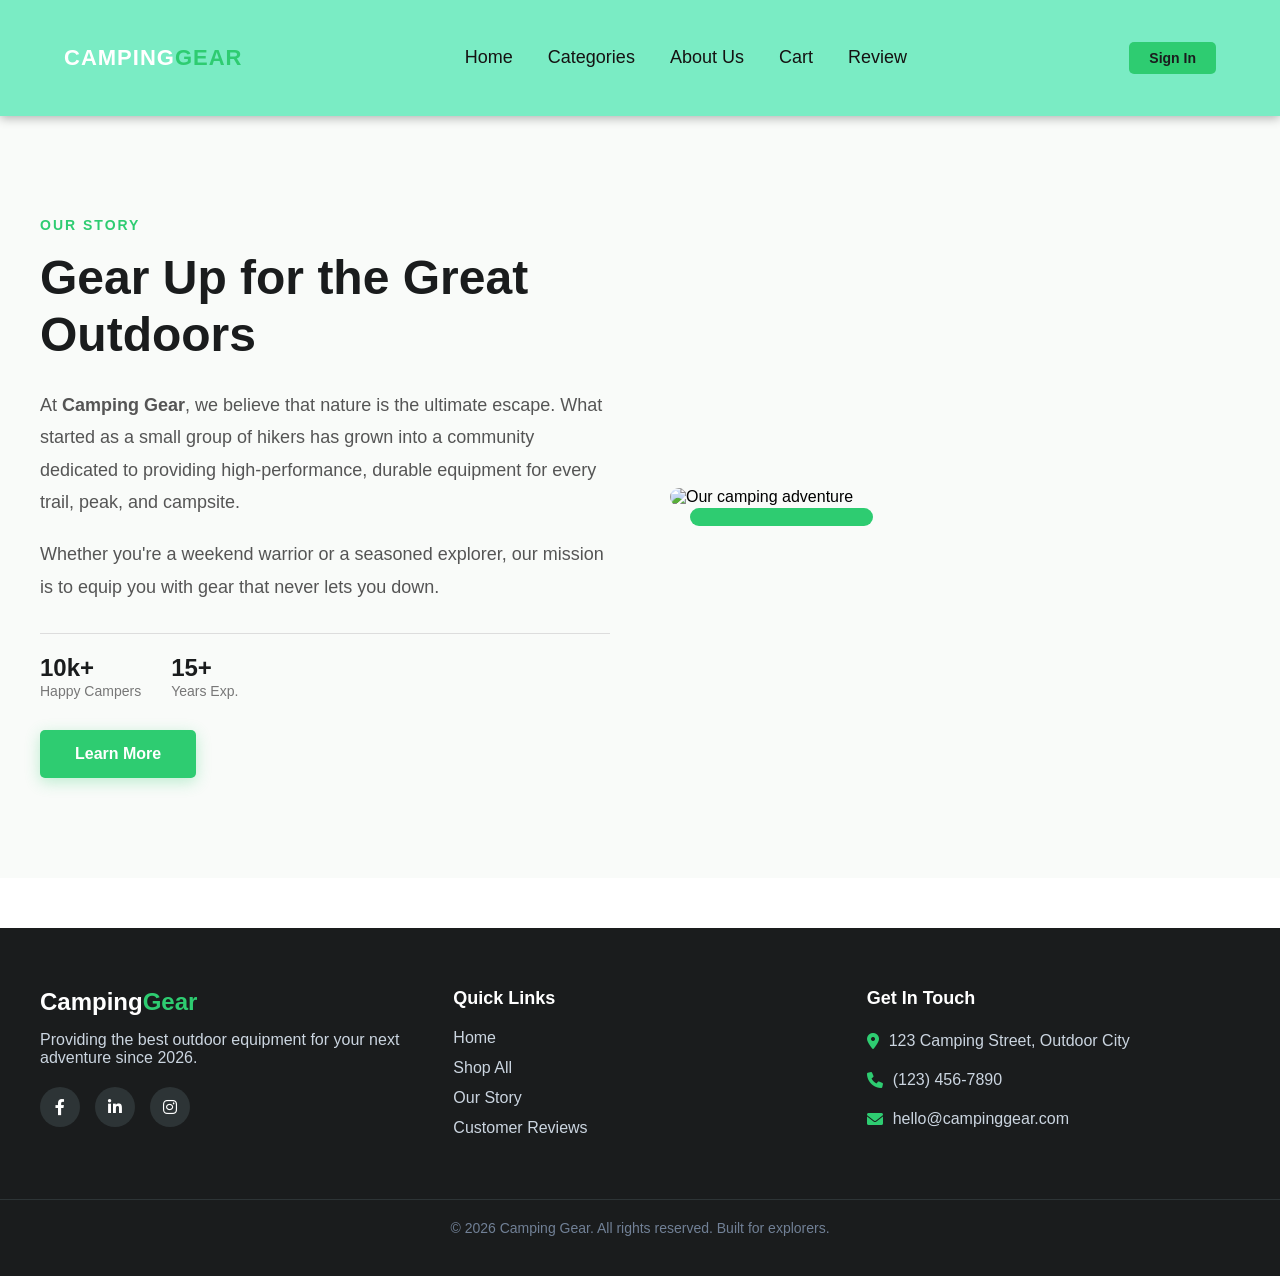
==== About.html @ 3a2fbf31 "Add files via upload" ====
<!DOCTYPE html>
<html lang="en">

<head>
    <meta charset="UTF-8">
    <meta name="viewport" content="width=device-width, initial-scale=1.0">
    <title>About Us - Camping Products Sales</title>
    <link rel="stylesheet" href="https://cdnjs.cloudflare.com/ajax/libs/font-awesome/6.0.0/css/all.min.css">
    <link rel="stylesheet" href="style.css">
</head>

<body>
    <nav class="navbar">
        <div class="navbar-brand">
            <h2>Camping<span>Gear</span></h2>
        </div>
        <ul class="navbar-links">
            <li><a href="index.html">Home</a></li>
            <li><a href="Categories.html">Categories</a></li>
            <li><a href="About.html">About Us</a></li>
            <li><a href="Cart.html">Cart</a></li>
            <li><a href="Review.html">Review</a></li>
        </ul>
        <div class="navbar-actions">
            <a href="sign.html" class="btn-signin">Sign In</a>
        </div>
    </nav>
    <section class="about-hero">
        <div class="about-container">
            <div class="about-content">
                <span class="sub-heading">Our Story</span>
                <h1>Gear Up for the Great Outdoors</h1>
                <p>
                    At <strong>Camping Gear</strong>, we believe that nature is the ultimate escape.
                    What started as a small group of hikers has grown into a community dedicated to
                    providing high-performance, durable equipment for every trail, peak, and campsite.
                </p>
                <p>
                    Whether you're a weekend warrior or a seasoned explorer, our mission is to
                    equip you with gear that never lets you down.
                </p>
                <div class="about-stats">
                    <div class="stat"><strong>10k+</strong> <span>Happy Campers</span></div>
                    <div class="stat"><strong>15+</strong> <span>Years Exp.</span></div>
                </div>
                <button class="btn-primary">Learn More</button>
            </div>

            <div class="about-image">
                <div class="image-wrapper">
                    <img src="images/About us photo.jpg" alt="Our camping adventure">
                </div>
            </div>
        </div>
    </section>
    <!-- <section class="hero">
        <div class="heading">
            <h1>About Us</h1>
        </div>
        <div class="container">
            <div class="hero-content">
                <h2>Welcome to Our Shopping website</h2>
                <p>Welcome to Camping Products Sales. We are dedicated to providing high-quality camping gear for outdoor
                    enthusiasts. Our mission is to make your camping experiences unforgettable with reliable and affordable
                    products.</p>
                  <button class="btn">Learn More</button>
            </div>
            <div class="hero-image">
              <img src="images/About us photo.jpg" alt="About Us Image">
            </div>
        </div>
    </section> -->
    <footer class="footer">
        <div class="footer-container">
            <div class="footer-section">
                <h3 class="footer-logo">Camping<span>Gear</span></h3>
                <p>Providing the best outdoor equipment for your next adventure since 2026.</p>
                <div class="social-media">
                    <a href="#" class="social-icon"><i class="fab fa-facebook-f"></i></a>
                    <a href="#" class="social-icon"><i class="fab fa-linkedin-in"></i></a>
                    <a href="#" class="social-icon"><i class="fab fa-instagram"></i></a>
                </div>
            </div>

            <div class="footer-section">
                <h4>Quick Links</h4>
                <ul class="footer-links">
                    <li><a href="index.html">Home</a></li>
                    <li><a href="Categories.html">Shop All</a></li>
                    <li><a href="About.html">Our Story</a></li>
                    <li><a href="Review.html">Customer Reviews</a></li>
                </ul>
            </div>

            <div class="footer-section">
                <h4>Get In Touch</h4>
                <div class="contact-info">
                    <p><i class="fas fa-map-marker-alt"></i> 123 Camping Street, Outdoor City</p>
                    <p><i class="fas fa-phone"></i> (123) 456-7890</p>
                    <p><i class="fas fa-envelope"></i> hello@campinggear.com</p>
                </div>
            </div>
        </div>

        <div class="footer-bottom">
            <p>&copy; 2026 Camping Gear. All rights reserved. Built for explorers.</p>
        </div>
    </footer>

    <script src="cart.js"></script>
</body>

</html>
---- style.css ----
* {
    padding: 0;
    margin: 0;
}

/* Simple Navigation Bar */
/* Header */
body {
    font-family: 'Inter', -apple-system, sans-serif;
    margin: 0;
}

.navbar {
    background-color: #7aecc4; /* Dark charcoal */
    color: white;
    padding: 0.8rem 4rem;
    height: 90px;
    display: flex;
    justify-content: space-between;
    align-items: center;
    position: sticky;
    top: 0;
    z-index: 1000;
    box-shadow: 0 2px 10px rgba(0,0,0,0.3);
}

/* Logo Styling */
.navbar-brand h2 {
    margin: 0;
    font-size: 22px;
    font-weight: 700;
    letter-spacing: 1px;
    text-transform: uppercase;
}

.navbar-brand span {
    color: #2ecc71; /* Nature green accent */
}

/* Navigation Links */
.navbar-links {
    list-style: none;
    display: flex;
    gap: 35px;
    margin: 0;
    padding: 0;
}

.navbar-links a {
    color: #151212;
    text-decoration: none;
    font-size: 18px;
    font-weight: 500;
    transition: all 0.3s ease;
    position: relative;
}

.navbar-links a:hover {
    color: #2ecc71;
}

/* Subtle Underline Hover Effect */
.navbar-links a::after {
    content: '';
    position: absolute;
    width: 0;
    height: 2px;
    bottom: -5px;
    left: 0;
    background-color: #2ecc71;
    transition: width 0.3s;
}

.navbar-links a:hover::after {
    width: 100%;
}

/* Modern Button Styling */
.btn-signin {
    background-color: #2ecc71;
    color: #1a1c1d !important;
    padding: 8px 20px;
    border-radius: 5px;
    text-decoration: none;
    font-weight: 600;
    font-size: 14px;
    transition: transform 0.2s, background-color 0.2s;
}

.btn-signin:hover {
    background-color: #04200f;
    transform: translateY(-1px);
}

/* Footer Styles */
.footer {
    background-color: #1a1c1d; /* Matches the new Navbar */
    color: #cbd5e0; /* Softer white/grey for readability */
    padding: 60px 0 20px 0;
    margin-top: 50px;
}

.footer-container {
    display: grid;
    grid-template-columns: repeat(auto-fit, minmax(250px, 1fr));
    gap: 40px;
    max-width: 1200px;
    margin: 0 auto;
    padding: 0 20px;
}

/* Typography */
.footer-logo {
    color: white;
    font-size: 24px;
    margin-bottom: 15px;
}

.footer-logo span {
    color: #2ecc71; /* Accent Green */
}

.footer-section h4 {
    color: white;
    margin-bottom: 20px;
    font-size: 18px;
    position: relative;
}

/* Links & List Styling */
.footer-links {
    list-style: none;
    padding: 0;
}

.footer-links li {
    margin-bottom: 12px;
}

.footer-links a {
    color: #cbd5e0;
    text-decoration: none;
    transition: color 0.3s ease;
}

.footer-links a:hover {
    color: #2ecc71;
    padding-left: 5px; /* Tiny animation effect */
}

/* Social Media Icons */
.social-media {
    display: flex;
    gap: 15px;
    margin-top: 20px;
}

.social-icon {
    width: 40px;
    height: 40px;
    background-color: #2d3436;
    color: white;
    display: flex;
    justify-content: center;
    align-items: center;
    border-radius: 50%;
    text-decoration: none;
    transition: all 0.3s ease;
}

.social-icon:hover {
    background-color: #2ecc71;
    color: #1a1c1d;
    transform: translateY(-3px);
}

/* Contact Info */
.contact-info p {
    display: flex;
    align-items: center;
    gap: 10px;
    margin-bottom: 15px;
    line-height: 1.5;
}

.contact-info i {
    color: #2ecc71;
}

/* Bottom Bar */
.footer-bottom {
    margin-top: 50px;
    padding: 20px;
    text-align: center;
    border-top: 1px solid #2d3436;
    font-size: 14px;
    color: #718096;
}
/* About Us */
.about-hero {
    padding: 100px 20px;
    background-color: #f9fbf9; /* Very light forest mist */
}

.about-container {
    max-width: 1200px;
    margin: 0 auto;
    display: flex;
    align-items: center;
    gap: 60px;
}

/* Text Content Styling */
.about-content {
    flex: 1;
}

.sub-heading {
    color: #2ecc71;
    font-weight: 700;
    text-transform: uppercase;
    letter-spacing: 2px;
    font-size: 14px;
}

.about-content h1 {
    font-size: 48px;
    color: #1a1c1d;
    margin: 15px 0 25px;
    line-height: 1.2;
}

.about-content p {
    font-size: 18px;
    color: #555;
    line-height: 1.8;
    margin-bottom: 20px;
}

/* Stats Row */
.about-stats {
    display: flex;
    gap: 30px;
    margin: 30px 0;
    border-top: 1px solid #ddd;
    padding-top: 20px;
}

.stat strong {
    display: block;
    font-size: 24px;
    color: #1a1c1d;
}

.stat span {
    font-size: 14px;
    color: #777;
}

/* Button Styling */
.btn-primary {
    background-color: #2ecc71;
    color: white;
    padding: 15px 35px;
    border: none;
    border-radius: 5px;
    font-size: 16px;
    font-weight: 600;
    cursor: pointer;
    transition: all 0.3s ease;
    box-shadow: 0 4px 15px rgba(46, 204, 113, 0.3);
}

.btn-primary:hover {
    background-color: #27ae60;
    transform: translateY(-3px);
    box-shadow: 0 6px 20px rgba(46, 204, 113, 0.4);
}

/* Image Styling */
.about-image {
    flex: 1;
    position: relative;
}

.image-wrapper {
    position: relative;
    z-index: 1;
}

.image-wrapper img {
    width: 100%;
    border-radius: 20px; /* Modern rounded corners */
    box-shadow: 20px 20px 0px #2ecc71; /* Nature-themed accent offset */
}

/* Responsive Design */
@media screen and (max-width: 992px) {
    .about-container {
        flex-direction: column;
        text-align: center;
    }
    
    .about-stats {
        justify-content: center;
    }
    
    .about-content h1 {
        font-size: 36px;
    }

    .image-wrapper img {
        box-shadow: 10px 10px 0px #2ecc71;
    }
}

/* Review Form Styles */
.review-page {
    background-color: #f4f7f6; /* Soft mist background */
    padding: 80px 20px;
    min-height: 80vh;
}

.review-container {
    max-width: 550px;
    margin: 0 auto;
}

.review-card {
    background: white;
    padding: 40px;
    border-radius: 15px;
    box-shadow: 0 10px 30px rgba(0, 0, 0, 0.05);
}

/* Header Section */
.review-header {
    text-align: center;
    margin-bottom: 30px;
}

.review-header i {
    color: #2ecc71;
    font-size: 30px;
    margin-bottom: 10px;
}

.review-header h2 {
    font-size: 28px;
    color: #1a1c1d;
    margin: 0;
}

.review-header p {
    color: #777;
    margin-top: 8px;
}

/* Form Elements */
.form-group {
    margin-bottom: 20px;
}

.review-card label {
    display: block;
    margin-bottom: 8px;
    font-weight: 600;
    font-size: 14px;
    color: #444;
}

.review-card input,
.review-card select,
.review-card textarea {
    width: 100%;
    padding: 12px 15px;
    border: 2px solid #edf2f7;
    border-radius: 8px;
    font-size: 15px;
    background-color: #fdfdfd;
    transition: all 0.3s ease;
    box-sizing: border-box; /* Prevents width issues */
}

/* Focus States */
.review-card input:focus,
.review-card select:focus,
.review-card textarea:focus {
    outline: none;
    border-color: #2ecc71;
    background-color: white;
    box-shadow: 0 0 0 4px rgba(46, 204, 113, 0.1);
}

.review-card textarea {
    height: 120px;
    resize: none;
}

/* Submit Button */
.btn-submit {
    width: 100%;
    padding: 15px;
    background: #1a1c1d; /* Dark matching Navbar */
    color: white;
    border: none;
    border-radius: 8px;
    font-size: 16px;
    font-weight: 600;
    cursor: pointer;
    transition: all 0.3s ease;
    margin-top: 10px;
}

.btn-submit:hover {
    background: #2ecc71;
    transform: translateY(-2px);
    box-shadow: 0 5px 15px rgba(46, 204, 113, 0.3);
}

/* Select Box Tweak */
.select-wrapper {
    position: relative;
}

/* Responsive */
@media (max-width: 480px) {
    .review-card {
        padding: 25px;
    }
}

/* .carousel {
    display: flex;
    overflow-x: auto;
    gap: 20px;
    padding: 20px;
} */
.herosection-1 {
    width: 100%;
    height: 500px;
    object-fit: cover;
}
.content{
    text-align: center;
    padding: 50px 20px;
    font-family: 'Gill Sans', 'Gill Sans MT', Calibri, 'Trebuchet MS', sans-serif;
}
.card1 {
    width: 100%;
    height: 2Spx;
    object-fit: cover;
}
.heading h1{
    color: #333;
    font-size: 55px;
    text-align: center;
    margin: top;
}
.container{
    display: flex;
    justify-content:center;
    align-items: center;
 width: 90%;
 margin: 65px auto;
}
.hero-content{
    width: 600px;
    
    flex: 1;
    margin: 0px 25px;
    animation: fadeInUp 2s ease;

}
.hero-content p{
    font-size: 35px;
    margin-bottom: 20px;
    color: #555;
    line-height: 1.5;
}
.hero-content h2{
    font-size: 50px;
    color: #1a1515;
}
.content p{
    font-size: 18px;
    color: #1d0808;
    margin-bottom: 30px;
}

@keyframes fadeInUp {
    from {
        opacity: 0;
        transform: translateY(20px);
    }
    to {
        opacity: 1;
        transform: translateY(0);
    }
}
@keyframes fadeInRight {
    from {
        opacity: 0;
        transform: translateX(20px);
    }
    to {
        opacity: 1;
        transform: translateX(0);
    }
}
.btn{
    background-color: #66c9b8;
    color: white;
    border: none;
    padding: 4px 10px;
    border-radius: 5px;
    cursor: pointer;
    transition: background-color 0.3s ease;
    box-sizing: border-box;

}
.btn:hover {
    background-color: #5ed2b9;
    color: rgb(211, 222, 222);
    transform: scale(1.1);
}
/* .login-container {
    max-width: 600px;
    margin: 100px auto;
    padding: 50px;
    background: white;
    border-radius: 10px;
    box-shadow: 0 4px 6px rgba(0,0,0,0.1);
   text-align: center;
   height: 400px;
}
.login-container h2 {
    margin-bottom: 20px;
    color: #333;
}
.login-container input {
    width: 100%;
    padding: 10px;
    margin-top: 10px;
    border: 1px solid #ddd;
    border-radius: 5px;
    font-size: 16px;
}
.options {
    display: flex;
    justify-content: space-between;
    margin-top: 20px;
}
button {
    width: 100%;
    padding: 12px;
    background: #333;
    color: white;
    border: none;
    border-radius: 5px;
    cursor: pointer;
    font-size: 16px;
    transition: background 0.3s;
    margin-top: 20px;
}
button:hover {
    background: #555;
} */
 /* Sign In Styles */

 .login-wrapper {
    background-color: #f4f7f6; /* Matching your Review page mist */
    padding: 100px 20px;
    min-height: 70vh;
    display: flex;
    justify-content: center;
    align-items: center;
}

.login-container {
    max-width: 450px;
    width: 100%;
    padding: 50px;
    background: white;
    border-radius: 15px;
    box-shadow: 0 15px 35px rgba(0,0,0,0.05);
    text-align: center;
}

.login-header h2 {
    margin-bottom: 10px;
    color: #1a1c1d;
    font-size: 32px;
    font-weight: 700;
}

.login-header p {
    color: #777;
    margin-bottom: 30px;
    font-size: 15px;
}

/* Input Fields */
.login-form input[type="text"],
.login-form input[type="password"] {
    width: 100%;
    padding: 14px 18px;
    margin-bottom: 15px;
    border: 2px solid #edf2f7;
    border-radius: 10px;
    font-size: 16px;
    background-color: #fdfdfd;
    transition: all 0.3s ease;
    box-sizing: border-box;
}

.login-form input:focus {
    outline: none;
    border-color: #2ecc71;
    box-shadow: 0 0 0 4px rgba(46, 204, 113, 0.1);
}

/* Options Area */
.options {
    display: flex;
    justify-content: space-between;
    align-items: center;
    margin: 10px 0 25px;
    font-size: 14px;
}

.checkbox-modified {
    display: flex;
    align-items: center;
    gap: 8px;
}

.checkbox-modified input {
    cursor: pointer;
    accent-color: #2ecc71; /* Colors the checkbox green */
}

.forgot-link {
    color: #2ecc71;
    text-decoration: none;
    font-weight: 500;
}

.forgot-link:hover {
    text-decoration: underline;
}

/* Primary Button */
.btn-signin-full {
    width: 100%;
    padding: 15px;
    background: #1a1c1d;
    color: white;
    border: none;
    border-radius: 10px;
    font-size: 16px;
    font-weight: 600;
    cursor: pointer;
    transition: all 0.3s ease;
}

.btn-signin-full:hover {
    background: #2ecc71;
    transform: translateY(-2px);
    box-shadow: 0 5px 15px rgba(46, 204, 113, 0.2);
}

.signup-prompt {
    margin-top: 25px;
    font-size: 14px;
    color: #777;
}

.signup-prompt a {
    color: #1a1c1d;
    font-weight: 700;
    text-decoration: none;
}

/* .sleeping-bag {
    width: 400%;
    height: 50px;
    object-fit: cover;
    margin: right 20px;
} */
 .checkbox-modofied {
    display: flex;
    align-items: center;
   width: 200px;  ;
    /* gap: 10px; */
    padding: 0px;
    margin: 5px 0px;
    
}
.checkbox-modofied label{
   
   width: 350px;
   align-items: center;
   margin-left: 0px;
}

/* Cart Styles */
.cart-page {
    max-width: 1100px;
    margin: 60px auto;
    padding: 0 20px;
}

.cart-header {
    margin-bottom: 40px;
}

.cart-page-wrapper {
    display: flex;
    gap: 30px;
    align-items: flex-start;
}

.cart-main { flex: 2; }
.cart-summary { 
    flex: 1; 
    background: white; 
    padding: 25px; 
    border-radius: 12px;
    box-shadow: 0 5px 20px rgba(0,0,0,0.05);
    position: sticky;
    top: 100px;
}

/* Individual Item Card */
.cart-item {
    display: flex;
    background: white;
    margin-bottom: 20px;
    padding: 20px;
    border-radius: 12px;
    box-shadow: 0 2px 10px rgba(0,0,0,0.03);
    align-items: center;
    transition: transform 0.2s;
}

.cart-item:hover { transform: translateY(-2px); }

.cart-item-image {
    width: 100px;
    height: 100px;
    object-fit: cover;
    border-radius: 8px;
    margin-right: 20px;
}

.cart-item-details { flex: 1; }
.cart-item-details h4 { margin: 0 0 8px 0; font-size: 18px; color: #1a1c1d; }
.item-price { color: #2ecc71; font-weight: 700; }

/* Buttons */
.btn-remove {
    background: none;
    border: none;
    color: #e74c3c;
    cursor: pointer;
    font-size: 14px;
    font-weight: 600;
    padding: 0;
    margin-top: 10px;
}

.btn-checkout {
    width: 100%;
    padding: 15px;
    background: #1a1c1d;
    color: white;
    border: none;
    border-radius: 8px;
    font-weight: 700;
    margin-top: 20px;
    cursor: pointer;
    transition: background 0.3s;
}

.btn-checkout:hover { background: #2ecc71; }

/* Summary Row Styling */
.summary-row {
    display: flex;
    justify-content: space-between;
    margin-bottom: 15px;
    color: #555;
}
.summary-row.total {
    font-size: 20px;
    font-weight: 800;
    color: #1a1c1d;
    margin-top: 15px;
}
.free-shipping { color: #2ecc71; font-weight: 700; }

@media (max-width: 768px) {
    .cart-page-wrapper { flex-direction: column; }
    .cart-summary { width: 100%; box-sizing: border-box; }
}
/* .rating{
    width: 100%;
    height: 20px;
    background-color: #ddd;
    border-radius: 10px;
    overflow: hidden;
} */
 /* Layout Wrapper */
.categories-container {
    max-width: 1200px;
    margin: 80px auto;
    padding: 0 20px;
}

.categories-header {
    text-align: center;
    margin-bottom: 50px;
}

.categories-header h1 {
    font-size: 40px;
    color: #1a1c1d;
    font-weight: 800;
}

/* The Grid */
.category-grid {
    display: grid;
    grid-template-columns: repeat(auto-fit, minmax(300px, 1fr));
    gap: 30px;
}

/* The Card */
.category-card {
    background: white;
    border-radius: 15px;
    overflow: hidden;
    box-shadow: 0 10px 25px rgba(0,0,0,0.05);
    transition: transform 0.3s ease, box-shadow 0.3s ease;
}

.category-card:hover {
    transform: translateY(-10px);
    box-shadow: 0 15px 35px rgba(0,0,0,0.1);
}

/* Image & Overlay */
.category-image {
    position: relative;
    height: 250px;
    overflow: hidden;
}

.category-image img {
    width: 100%;
    height: 100%;
    object-fit: cover;
    transition: transform 0.5s ease;
}

.category-card:hover .category-image img {
    transform: scale(1.1); /* Subtle zoom on hover */
}

.category-overlay {
    position: absolute;
    top: 0;
    left: 0;
    width: 100%;
    height: 100%;
    background: rgba(26, 28, 29, 0.5); /* Dark tint */
    display: flex;
    justify-content: center;
    align-items: center;
    opacity: 0;
    transition: opacity 0.3s ease;
}

.category-card:hover .category-overlay {
    opacity: 1;
}

/* Explore Button */
.btn-explore {
    padding: 12px 25px;
    background-color: #2ecc71; /* Nature Green */
    color: white;
    text-decoration: none;
    border-radius: 5px;
    font-weight: 600;
    text-transform: uppercase;
    font-size: 14px;
}
/* Container Fix */
.categories-container {
    max-width: 1100px;
    margin: 80px auto;
    padding: 0 20px;
    min-height: 70vh; /* Pushes footer down */
}

.categories-header {
    text-align: center;
    margin-bottom: 60px;
}

.categories-header h1 {
    font-size: 38px;
    color: #1a1c1d;
    margin-bottom: 10px;
}

/* Grid Layout */
.category-grid {
    display: grid;
    grid-template-columns: repeat(auto-fit, minmax(300px, 1fr));
    gap: 30px;
}

/* Card Design */
.category-card {
    background: white;
    border-radius: 16px;
    overflow: hidden;
    box-shadow: 0 10px 30px rgba(0,0,0,0.08);
    transition: all 0.3s ease;
}

.category-card:hover {
    transform: translateY(-10px);
    box-shadow: 0 20px 40px rgba(0,0,0,0.12);
}

/* Image Wrapper & Overlay */
.card-image-box {
    position: relative;
    height: 280px;
    background-color: #f0f0f0; /* Placeholder color */
}

.card-image-box img {
    width: 100%;
    height: 100%;
    object-fit: cover;
}

.hover-overlay {
    position: absolute;
    top: 0; left: 0;
    width: 100%; height: 100%;
    background: rgba(26, 172, 143, 0.4); /* Subtle brand tint */
    display: flex;
    justify-content: center;
    align-items: center;
    opacity: 0;
    transition: 0.3s ease;
}

.category-card:hover .hover-overlay {
    opacity: 1;
}

.btn-shop {
    background: #1a1c1d;
    color: white;
    padding: 12px 25px;
    text-decoration: none;
    border-radius: 8px;
    font-weight: 600;
    transform: translateY(20px);
    transition: 0.3s ease;
}

.category-card:hover .btn-shop {
    transform: translateY(0);
}

/* Text Content */
.card-content {
    padding: 25px;
}

.item-count {
    font-size: 12px;
    text-transform: uppercase;
    color: #26ac8f;
    font-weight: 700;
    letter-spacing: 1px;
}

.card-content h3 {
    margin: 10px 0;
    font-size: 22px;
    color: #1a1c1d;
}

.card-content p {
    color: #666;
    font-size: 15px;
    line-height: 1.6;
}
.product-grid {
    display: grid;
    grid-template-columns: repeat(auto-fit, minmax(300px, 1fr));
    gap: 30px;
    margin: 40px 0;
}

.product-card {
    background: white;
    border-radius: 12px;
    display: flex;
    flex-direction: column; /* Allows vertical stretching */
    height: 100%;
    overflow: hidden;
    box-shadow: 0 4px 15px rgba(0,0,0,0.05);
    transition: transform 0.3s ease;
}

.product-card:hover {
    transform: translateY(-5px);
}

.product-image {
    width: 100%;
    aspect-ratio: 1 / 1; /* Keeps images perfectly square */
    position: relative;
}

.product-image img {
    width: 100%;
    height: 100%;
    object-fit: cover;
}

.product-badge {
    position: absolute;
    top: 15px; left: 15px;
    background: #2ecc71;
    color: white;
    padding: 5px 12px;
    font-size: 12px;
    font-weight: bold;
    border-radius: 4px;
}

.product-info {
    padding: 25px;
    flex-grow: 1; /* This fills the card height */
    display: flex;
    flex-direction: column;
}

.product-meta {
    display: flex;
    justify-content: space-between;
    font-size: 13px;
    color: #2ecc71;
    font-weight: bold;
    margin-bottom: 12px;
}

.product-info h3 {
    margin: 0 0 10px 0;
    font-size: 20px;
    color: #1a1c1d;
}

.product-info p {
    color: #666;
    font-size: 14px;
    line-height: 1.6;
    margin-bottom: 20px;
    flex-grow: 1; /* Pushes the price and button to the bottom */
}

.product-footer {
    display: flex;
    justify-content: space-between;
    align-items: center;
    border-top: 1px solid #f0f0f0;
    padding-top: 15px;
}

.price {
    font-size: 22px;
    font-weight: 800;
    color: #1a1c1d;
}

.btn-add {
    background: #1a1c1d;
    color: white;
    border: none;
    padding: 10px 18px;
    border-radius: 6px;
    font-weight: 600;
    cursor: pointer;
    transition: background 0.3s;
}

.btn-add:hover {
    background: #2ecc71;
}
/* 1. The Grid Layout */
.product-grid {
    display: grid;
    grid-template-columns: repeat(auto-fit, minmax(320px, 1fr));
    gap: 40px;
    padding: 20px;
}

/* 2. The Card Design */
.product-card {
    background: #ffffff;
    border-radius: 24px; /* Softer, rounder corners */
    overflow: hidden;
    display: flex;
    flex-direction: column;
    height: 100%;
    border: 1px solid rgba(0,0,0,0.03);
    transition: all 0.4s cubic-bezier(0.165, 0.84, 0.44, 1);
    box-shadow: 0 4px 6px -1px rgba(0,0,0,0.05), 0 2px 4px -1px rgba(0,0,0,0.03);
}

.product-card:hover {
    transform: translateY(-12px);
    box-shadow: 0 20px 40px rgba(0,0,0,0.08);
}

/* 3. Image Effects */
.image-container {
    position: relative;
    height: 240px;
    overflow: hidden;
}

.image-container img {
    width: 100%;
    height: 100%;
    object-fit: cover;
    transition: transform 0.6s ease;
}

.product-card:hover .image-container img {
    transform: scale(1.1);
}

/* Glassmorphism Category Tag */
.category-tag {
    position: absolute;
    top: 15px;
    right: 15px;
    background: rgba(255, 255, 255, 0.8);
    backdrop-filter: blur(8px);
    padding: 6px 14px;
    border-radius: 50px;
    font-size: 11px;
    font-weight: 700;
    color: #1a1c1d;
    text-transform: uppercase;
}

/* 4. Body Content */
.product-body {
    padding: 25px;
    display: flex;
    flex-direction: column;
    flex-grow: 1;
}

.rating-row {
    display: flex;
    align-items: center;
    gap: 8px;
    margin-bottom: 10px;
}

.stars { color: #ffc107; font-size: 14px; }
.reviews-count { color: #a0aec0; font-size: 12px; }

.product-body h3 {
    font-size: 20px;
    color: #1a1c1d;
    margin-bottom: 12px;
    font-weight: 700;
}

.product-desc {
    font-size: 14px;
    color: #718096;
    line-height: 1.6;
    margin-bottom: 20px;
    flex-grow: 1;
}

/* 5. Mini Specs Grid */
.specs-grid {
    display: flex;
    gap: 15px;
    margin-bottom: 25px;
    padding: 12px 0;
    border-top: 1px solid #f7fafc;
    border-bottom: 1px solid #f7fafc;
}

.spec-item {
    font-size: 12px;
    color: #4a5568;
    font-weight: 600;
}

.spec-item i { color: #2ecc71; margin-right: 5px; }

/* 6. Action Row */
.product-action-row {
    display: flex;
    justify-content: space-between;
    align-items: center;
}

.price-stack {
    display: flex;
    flex-direction: column;
}

.old-price {
    font-size: 12px;
    text-decoration: line-through;
    color: #a0aec0;
}

.current-price {
    font-size: 24px;
    font-weight: 800;
    color: #1a1c1d;
}

.cart-icon-btn {
    width: 48px;
    height: 48px;
    background: #1a1c1d;
    color: white;
    border: none;
    border-radius: 14px;
    cursor: pointer;
    transition: all 0.3s;
    display: flex;
    justify-content: center;
    align-items: center;
    font-size: 18px;
}

.cart-icon-btn:hover {
    background: #2ecc71;
    transform: rotate(-10deg) scale(1.1);
}
.cart-toast {
    position: fixed;
    bottom: 20px;
    right: 20px;
    background: #1a1c1d;
    color: white;
    padding: 15px 25px;
    border-radius: 12px;
    box-shadow: 0 10px 30px rgba(0,0,0,0.2);
    transform: translateY(100px);
    transition: all 0.4s cubic-bezier(0.175, 0.885, 0.32, 1.275);
    z-index: 1000;
    font-weight: 600;
}

.cart-toast.show {
    transform: translateY(0);
}
/* Gear Specific Tweaks */
.product-grid {
    /* Use a tighter gap for small items */
    gap: 25px; 
}

.product-card {
    /* Adding a subtle border-top makes them look like specialized tools */
    border-top: 4px solid #1a1c1d; 
}

.product-card:hover {
    border-top: 4px solid #2ecc71; /* Green glow on hover */
}

/* Ensure images don't look stretched if they are small icon-style photos */
.image-container img {
    padding: 10px; /* Optional: adds breathing room around small items */
    background: #fafafa;
}
/* --- Global Product Page Container --- */
.product-page {
    max-width: 1200px;
    margin: 60px auto;
    padding: 0 20px;
}

/* --- Stove Grid Fix --- */
.product-grid {
    display: grid;
    /* This ensures cards stay a reasonable size even if there are only 3 */
    grid-template-columns: repeat(auto-fit, minmax(300px, 350px)); 
    gap: 30px;
    justify-content: center; /* Centers the 3 cards on the page */
    align-items: stretch;
}

/* --- Premium Card Styling --- */
.product-card {
    background: #ffffff;
    border-radius: 20px;
    overflow: hidden;
    display: flex;
    flex-direction: column;
    height: 100%;
    border: 1px solid rgba(0,0,0,0.05);
    transition: all 0.4s cubic-bezier(0.165, 0.84, 0.44, 1);
    box-shadow: 0 4px 15px rgba(0,0,0,0.03);
}

.product-card:hover {
    transform: translateY(-10px);
    box-shadow: 0 20px 40px rgba(0,0,0,0.1);
}

/* --- Image Section --- */
.image-container {
    position: relative;
    width: 100%;
    aspect-ratio: 1 / 1; 
    overflow: hidden;
    background-color: #f8f9fa;
}

.image-container img {
    width: 100%;
    height: 100%;
    object-fit: cover;
    transition: transform 0.6s ease;
}

.product-card:hover .image-container img {
    transform: scale(1.1);
}

/* Glassmorphism Tag */
.category-tag {
    position: absolute;
    top: 15px;
    right: 15px;
    background: rgba(255, 255, 255, 0.85);
    backdrop-filter: blur(5px);
    padding: 5px 12px;
    border-radius: 50px;
    font-size: 11px;
    font-weight: 700;
    color: #1a1c1d;
}

/* --- Card Body --- */
.product-body {
    padding: 25px;
    display: flex;
    flex-direction: column;
    flex-grow: 1;
}

.product-body h3 {
    font-size: 20px;
    margin: 0 0 10px 0;
    color: #1a1c1d;
}

.product-desc {
    font-size: 14px;
    color: #718096;
    line-height: 1.6;
    margin-bottom: 20px;
    flex-grow: 1; /* Pushes the specs and price to the bottom */
}

/* --- Stove Specs (Boil time, weight, etc) --- */
.specs-grid {
    display: flex;
    gap: 15px;
    margin-bottom: 20px;
    padding: 12px 0;
    border-top: 1px solid #f1f4f8;
}

.spec-item {
    font-size: 12px;
    color: #4a5568;
    font-weight: 600;
}

.spec-item i {
    color: #2ecc71; /* Nature Green */
    margin-right: 5px;
}

/* --- Price & Action --- */
.product-action-row {
    display: flex;
    justify-content: space-between;
    align-items: center;
    margin-top: auto;
}

.current-price {
    font-size: 22px;
    font-weight: 800;
    color: #1a1c1d;
}

.cart-icon-btn {
    width: 48px;
    height: 48px;
    background: #1a1c1d;
    color: white;
    border: none;
    border-radius: 12px;
    cursor: pointer;
    transition: 0.3s;
    display: flex;
    justify-content: center;
    align-items: center;
}

.cart-icon-btn:hover {
    background: #2ecc71;
    transform: scale(1.1) rotate(-5deg);
}
#cart-count {
    position: absolute;
    top: -8px;
    right: -8px;
    background: #2ecc71; /* Green color */
    color: white;
    font-size: 11px;
    width: 18px;
    height: 18px;
    border-radius: 50%;
    display: none; /* Hidden by default via JS */
    justify-content: center;
    align-items: center;
    font-weight: bold;
}
.cart-icon-wrapper { position: relative; }
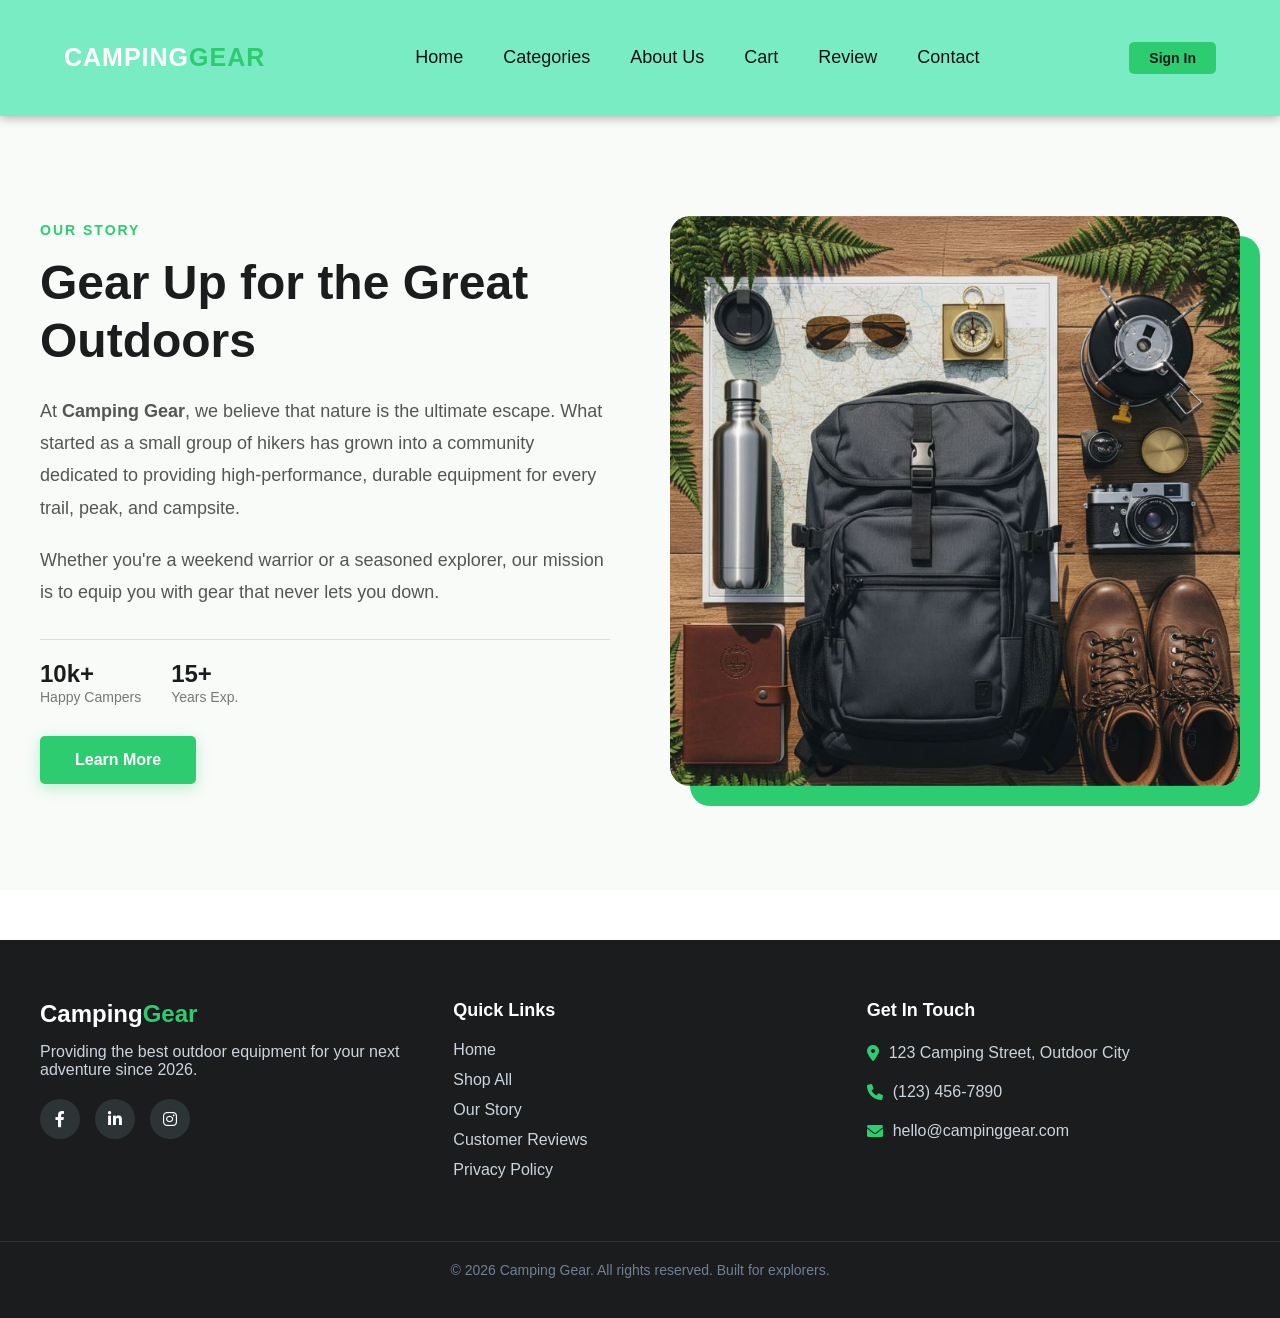
==== commit 64b9a11b: "Add files via upload Updates" ====
--- a/About.html
+++ b/About.html
@@ -12,14 +12,19 @@
 <body>
     <nav class="navbar">
         <div class="navbar-brand">
-            <h2>Camping<span>Gear</span></h2>
+            <h3>Camping<span>Gear</span></h3>
         </div>
+        <button class="navbar-toggle" onclick="this.parentElement.classList.toggle('nav-open')"
+            aria-label="Toggle navigation">
+            <i class="fas fa-bars"></i>
+        </button>
         <ul class="navbar-links">
             <li><a href="index.html">Home</a></li>
             <li><a href="Categories.html">Categories</a></li>
             <li><a href="About.html">About Us</a></li>
             <li><a href="Cart.html">Cart</a></li>
             <li><a href="Review.html">Review</a></li>
+            <li><a href="contact.html">Contact</a></li>
         </ul>
         <div class="navbar-actions">
             <a href="sign.html" class="btn-signin">Sign In</a>
@@ -48,7 +53,7 @@
 
             <div class="about-image">
                 <div class="image-wrapper">
-                    <img src="images/About us photo.jpg" alt="Our camping adventure">
+                    <img src="images/Aboutusphoto.jpg" alt="Our camping adventure">
                 </div>
             </div>
         </div>
@@ -76,9 +81,9 @@
                 <h3 class="footer-logo">Camping<span>Gear</span></h3>
                 <p>Providing the best outdoor equipment for your next adventure since 2026.</p>
                 <div class="social-media">
-                    <a href="#" class="social-icon"><i class="fab fa-facebook-f"></i></a>
-                    <a href="#" class="social-icon"><i class="fab fa-linkedin-in"></i></a>
-                    <a href="#" class="social-icon"><i class="fab fa-instagram"></i></a>
+                    <a href="https://www.facebook.com/" class="social-icon"><i class="fab fa-facebook-f"></i></a>
+                    <a href="https://www.linkedin.com/" class="social-icon"><i class="fab fa-linkedin-in"></i></a>
+                    <a href="https://www.instagram.com/" class="social-icon"><i class="fab fa-instagram"></i></a>
                 </div>
             </div>
 
@@ -89,6 +94,7 @@
                     <li><a href="Categories.html">Shop All</a></li>
                     <li><a href="About.html">Our Story</a></li>
                     <li><a href="Review.html">Customer Reviews</a></li>
+                    <li><a href="privacy-policy.html">Privacy Policy</a></li>
                 </ul>
             </div>
 
--- a/style.css
+++ b/style.css
@@ -11,7 +11,8 @@
 }
 
 .navbar {
-    background-color: #7aecc4; /* Dark charcoal */
+    background-color: #7aecc4;
+    /* Dark charcoal */
     color: white;
     padding: 0.8rem 4rem;
     height: 90px;
@@ -21,27 +22,28 @@
     position: sticky;
     top: 0;
     z-index: 1000;
-    box-shadow: 0 2px 10px rgba(0,0,0,0.3);
+    box-shadow: 0 2px 10px rgba(0, 0, 0, 0.3);
 }
 
 /* Logo Styling */
-.navbar-brand h2 {
+.navbar-brand h3 {
     margin: 0;
-    font-size: 22px;
+    font-size: 25px;
     font-weight: 700;
     letter-spacing: 1px;
     text-transform: uppercase;
 }
 
 .navbar-brand span {
-    color: #2ecc71; /* Nature green accent */
+    color: #2ecc71;
+    /* Nature green accent */
 }
 
 /* Navigation Links */
 .navbar-links {
     list-style: none;
     display: flex;
-    gap: 35px;
+    gap: 40px;
     margin: 0;
     padding: 0;
 }
@@ -94,8 +96,10 @@
 
 /* Footer Styles */
 .footer {
-    background-color: #1a1c1d; /* Matches the new Navbar */
-    color: #cbd5e0; /* Softer white/grey for readability */
+    background-color: #1a1c1d;
+    /* Matches the new Navbar */
+    color: #cbd5e0;
+    /* Softer white/grey for readability */
     padding: 60px 0 20px 0;
     margin-top: 50px;
 }
@@ -117,7 +121,8 @@
 }
 
 .footer-logo span {
-    color: #2ecc71; /* Accent Green */
+    color: #2ecc71;
+    /* Accent Green */
 }
 
 .footer-section h4 {
@@ -145,7 +150,8 @@
 
 .footer-links a:hover {
     color: #2ecc71;
-    padding-left: 5px; /* Tiny animation effect */
+    padding-left: 5px;
+    /* Tiny animation effect */
 }
 
 /* Social Media Icons */
@@ -196,10 +202,12 @@
     font-size: 14px;
     color: #718096;
 }
+
 /* About Us */
 .about-hero {
     padding: 100px 20px;
-    background-color: #f9fbf9; /* Very light forest mist */
+    background-color: #f9fbf9;
+    /* Very light forest mist */
 }
 
 .about-container {
@@ -290,8 +298,10 @@
 
 .image-wrapper img {
     width: 100%;
-    border-radius: 20px; /* Modern rounded corners */
-    box-shadow: 20px 20px 0px #2ecc71; /* Nature-themed accent offset */
+    border-radius: 20px;
+    /* Modern rounded corners */
+    box-shadow: 20px 20px 0px #2ecc71;
+    /* Nature-themed accent offset */
 }
 
 /* Responsive Design */
@@ -300,11 +310,11 @@
         flex-direction: column;
         text-align: center;
     }
-    
+
     .about-stats {
         justify-content: center;
     }
-    
+
     .about-content h1 {
         font-size: 36px;
     }
@@ -316,9 +326,116 @@
 
 /* Review Form Styles */
 .review-page {
-    background-color: #f4f7f6; /* Soft mist background */
+    background-color: #f4f7f6;
+    /* Soft mist background */
     padding: 80px 20px;
     min-height: 80vh;
+}
+
+.review-layout {
+    max-width: 1200px;
+    margin: 0 auto;
+    display: flex;
+    gap: 40px;
+    align-items: flex-start;
+}
+
+/* Left: User Reviews */
+.review-users {
+    flex: 1.4;
+    display: flex;
+    flex-direction: column;
+    gap: 20px;
+}
+
+.review-users-header {
+    text-align: center;
+    margin-bottom: 10px;
+}
+
+.review-users-header i {
+    color: #2ecc71;
+    font-size: 30px;
+    margin-bottom: 10px;
+}
+
+.review-users-header h2 {
+    font-size: 28px;
+    color: #1a1c1d;
+    margin: 0;
+}
+
+.review-users-header p {
+    color: #777;
+    margin-top: 8px;
+}
+
+.user-review-card {
+    background: white;
+    padding: 25px;
+    border-radius: 12px;
+    box-shadow: 0 4px 15px rgba(0, 0, 0, 0.05);
+    transition: transform 0.2s ease, box-shadow 0.2s ease;
+}
+
+.user-review-card:hover {
+    transform: translateY(-3px);
+    box-shadow: 0 8px 25px rgba(0, 0, 0, 0.08);
+}
+
+.user-review-top {
+    display: flex;
+    align-items: center;
+    gap: 12px;
+    margin-bottom: 15px;
+}
+
+.user-avatar i {
+    font-size: 40px;
+    color: #2ecc71;
+}
+
+.user-info h4 {
+    margin: 0;
+    font-size: 16px;
+    color: #1a1c1d;
+    font-weight: 700;
+}
+
+.review-date {
+    font-size: 12px;
+    color: #a0aec0;
+}
+
+.user-rating {
+    margin-left: auto;
+    display: flex;
+    gap: 2px;
+}
+
+.user-rating .fas.fa-star {
+    color: #ffc107;
+    font-size: 14px;
+}
+
+.user-rating .far.fa-star {
+    color: #ddd;
+    font-size: 14px;
+}
+
+.user-review-text {
+    color: #555;
+    font-size: 15px;
+    line-height: 1.7;
+    margin: 0;
+    font-style: italic;
+}
+
+/* Right: Review Form */
+.review-form-side {
+    flex: 1;
+    position: sticky;
+    top: 110px;
 }
 
 .review-container {
@@ -379,7 +496,8 @@
     font-size: 15px;
     background-color: #fdfdfd;
     transition: all 0.3s ease;
-    box-sizing: border-box; /* Prevents width issues */
+    box-sizing: border-box;
+    /* Prevents width issues */
 }
 
 /* Focus States */
@@ -401,7 +519,8 @@
 .btn-submit {
     width: 100%;
     padding: 15px;
-    background: #1a1c1d; /* Dark matching Navbar */
+    background: #1a1c1d;
+    /* Dark matching Navbar */
     color: white;
     border: none;
     border-radius: 8px;
@@ -424,9 +543,23 @@
 }
 
 /* Responsive */
+@media (max-width: 768px) {
+    .review-layout {
+        flex-direction: column;
+    }
+
+    .review-form-side {
+        position: static;
+    }
+}
+
 @media (max-width: 480px) {
     .review-card {
         padding: 25px;
+    }
+
+    .user-review-card {
+        padding: 18px;
     }
 }
 
@@ -441,48 +574,56 @@
     height: 500px;
     object-fit: cover;
 }
-.content{
+
+.content {
     text-align: center;
     padding: 50px 20px;
     font-family: 'Gill Sans', 'Gill Sans MT', Calibri, 'Trebuchet MS', sans-serif;
 }
+
 .card1 {
     width: 100%;
-    height: 2Spx;
+    height: 25px;
     object-fit: cover;
 }
-.heading h1{
+
+.heading h1 {
     color: #333;
     font-size: 55px;
     text-align: center;
-    margin: top;
-}
-.container{
-    display: flex;
-    justify-content:center;
-    align-items: center;
- width: 90%;
- margin: 65px auto;
-}
-.hero-content{
+    margin: 20px;
+}
+
+.container {
+    display: flex;
+    justify-content: center;
+    align-items: center;
+    width: 90%;
+    margin: 65px auto;
+}
+
+.hero-content {
     width: 600px;
-    
+
     flex: 1;
     margin: 0px 25px;
     animation: fadeInUp 2s ease;
 
 }
-.hero-content p{
+
+.hero-content p {
     font-size: 35px;
     margin-bottom: 20px;
     color: #555;
     line-height: 1.5;
 }
-.hero-content h2{
+
+.hero-content h2 {
     font-size: 50px;
     color: #1a1515;
 }
-.content p{
+
+.content p {
     font-size: 18px;
     color: #1d0808;
     margin-bottom: 30px;
@@ -493,22 +634,26 @@
         opacity: 0;
         transform: translateY(20px);
     }
+
     to {
         opacity: 1;
         transform: translateY(0);
     }
 }
+
 @keyframes fadeInRight {
     from {
         opacity: 0;
         transform: translateX(20px);
     }
+
     to {
         opacity: 1;
         transform: translateX(0);
     }
 }
-.btn{
+
+.btn {
     background-color: #66c9b8;
     color: white;
     border: none;
@@ -519,11 +664,13 @@
     box-sizing: border-box;
 
 }
+
 .btn:hover {
     background-color: #5ed2b9;
     color: rgb(211, 222, 222);
     transform: scale(1.1);
 }
+
 /* .login-container {
     max-width: 600px;
     margin: 100px auto;
@@ -566,10 +713,11 @@
 button:hover {
     background: #555;
 } */
- /* Sign In Styles */
-
- .login-wrapper {
-    background-color: #f4f7f6; /* Matching your Review page mist */
+/* Sign In Styles */
+
+.login-wrapper {
+    background-color: #f4f7f6;
+    /* Matching your Review page mist */
     padding: 100px 20px;
     min-height: 70vh;
     display: flex;
@@ -583,7 +731,7 @@
     padding: 50px;
     background: white;
     border-radius: 15px;
-    box-shadow: 0 15px 35px rgba(0,0,0,0.05);
+    box-shadow: 0 15px 35px rgba(0, 0, 0, 0.05);
     text-align: center;
 }
 
@@ -637,7 +785,8 @@
 
 .checkbox-modified input {
     cursor: pointer;
-    accent-color: #2ecc71; /* Colors the checkbox green */
+    accent-color: #2ecc71;
+    /* Colors the checkbox green */
 }
 
 .forgot-link {
@@ -688,20 +837,22 @@
     object-fit: cover;
     margin: right 20px;
 } */
- .checkbox-modofied {
-    display: flex;
-    align-items: center;
-   width: 200px;  ;
+.checkbox-modofied {
+    display: flex;
+    align-items: center;
+    width: 200px;
+    ;
     /* gap: 10px; */
     padding: 0px;
     margin: 5px 0px;
-    
-}
-.checkbox-modofied label{
-   
-   width: 350px;
-   align-items: center;
-   margin-left: 0px;
+
+}
+
+.checkbox-modofied label {
+
+    width: 350px;
+    align-items: center;
+    margin-left: 0px;
 }
 
 /* Cart Styles */
@@ -721,13 +872,16 @@
     align-items: flex-start;
 }
 
-.cart-main { flex: 2; }
-.cart-summary { 
-    flex: 1; 
-    background: white; 
-    padding: 25px; 
+.cart-main {
+    flex: 2;
+}
+
+.cart-summary {
+    flex: 1;
+    background: white;
+    padding: 25px;
     border-radius: 12px;
-    box-shadow: 0 5px 20px rgba(0,0,0,0.05);
+    box-shadow: 0 5px 20px rgba(0, 0, 0, 0.05);
     position: sticky;
     top: 100px;
 }
@@ -739,12 +893,14 @@
     margin-bottom: 20px;
     padding: 20px;
     border-radius: 12px;
-    box-shadow: 0 2px 10px rgba(0,0,0,0.03);
+    box-shadow: 0 2px 10px rgba(0, 0, 0, 0.03);
     align-items: center;
     transition: transform 0.2s;
 }
 
-.cart-item:hover { transform: translateY(-2px); }
+.cart-item:hover {
+    transform: translateY(-2px);
+}
 
 .cart-item-image {
     width: 100px;
@@ -754,9 +910,20 @@
     margin-right: 20px;
 }
 
-.cart-item-details { flex: 1; }
-.cart-item-details h4 { margin: 0 0 8px 0; font-size: 18px; color: #1a1c1d; }
-.item-price { color: #2ecc71; font-weight: 700; }
+.cart-item-details {
+    flex: 1;
+}
+
+.cart-item-details h4 {
+    margin: 0 0 8px 0;
+    font-size: 18px;
+    color: #1a1c1d;
+}
+
+.item-price {
+    color: #2ecc71;
+    font-weight: 700;
+}
 
 /* Buttons */
 .btn-remove {
@@ -783,7 +950,9 @@
     transition: background 0.3s;
 }
 
-.btn-checkout:hover { background: #2ecc71; }
+.btn-checkout:hover {
+    background: #2ecc71;
+}
 
 /* Summary Row Styling */
 .summary-row {
@@ -792,18 +961,30 @@
     margin-bottom: 15px;
     color: #555;
 }
+
 .summary-row.total {
     font-size: 20px;
     font-weight: 800;
     color: #1a1c1d;
     margin-top: 15px;
 }
-.free-shipping { color: #2ecc71; font-weight: 700; }
+
+.free-shipping {
+    color: #2ecc71;
+    font-weight: 700;
+}
 
 @media (max-width: 768px) {
-    .cart-page-wrapper { flex-direction: column; }
-    .cart-summary { width: 100%; box-sizing: border-box; }
-}
+    .cart-page-wrapper {
+        flex-direction: column;
+    }
+
+    .cart-summary {
+        width: 100%;
+        box-sizing: border-box;
+    }
+}
+
 /* .rating{
     width: 100%;
     height: 20px;
@@ -811,7 +992,7 @@
     border-radius: 10px;
     overflow: hidden;
 } */
- /* Layout Wrapper */
+/* Layout Wrapper */
 .categories-container {
     max-width: 1200px;
     margin: 80px auto;
@@ -841,13 +1022,13 @@
     background: white;
     border-radius: 15px;
     overflow: hidden;
-    box-shadow: 0 10px 25px rgba(0,0,0,0.05);
+    box-shadow: 0 10px 25px rgba(0, 0, 0, 0.05);
     transition: transform 0.3s ease, box-shadow 0.3s ease;
 }
 
 .category-card:hover {
     transform: translateY(-10px);
-    box-shadow: 0 15px 35px rgba(0,0,0,0.1);
+    box-shadow: 0 15px 35px rgba(0, 0, 0, 0.1);
 }
 
 /* Image & Overlay */
@@ -865,7 +1046,8 @@
 }
 
 .category-card:hover .category-image img {
-    transform: scale(1.1); /* Subtle zoom on hover */
+    transform: scale(1.1);
+    /* Subtle zoom on hover */
 }
 
 .category-overlay {
@@ -874,7 +1056,8 @@
     left: 0;
     width: 100%;
     height: 100%;
-    background: rgba(26, 28, 29, 0.5); /* Dark tint */
+    background: rgba(26, 28, 29, 0.5);
+    /* Dark tint */
     display: flex;
     justify-content: center;
     align-items: center;
@@ -889,7 +1072,8 @@
 /* Explore Button */
 .btn-explore {
     padding: 12px 25px;
-    background-color: #2ecc71; /* Nature Green */
+    background-color: #2ecc71;
+    /* Nature Green */
     color: white;
     text-decoration: none;
     border-radius: 5px;
@@ -897,12 +1081,14 @@
     text-transform: uppercase;
     font-size: 14px;
 }
+
 /* Container Fix */
 .categories-container {
     max-width: 1100px;
     margin: 80px auto;
     padding: 0 20px;
-    min-height: 70vh; /* Pushes footer down */
+    min-height: 70vh;
+    /* Pushes footer down */
 }
 
 .categories-header {
@@ -928,20 +1114,21 @@
     background: white;
     border-radius: 16px;
     overflow: hidden;
-    box-shadow: 0 10px 30px rgba(0,0,0,0.08);
+    box-shadow: 0 10px 30px rgba(0, 0, 0, 0.08);
     transition: all 0.3s ease;
 }
 
 .category-card:hover {
     transform: translateY(-10px);
-    box-shadow: 0 20px 40px rgba(0,0,0,0.12);
+    box-shadow: 0 20px 40px rgba(0, 0, 0, 0.12);
 }
 
 /* Image Wrapper & Overlay */
 .card-image-box {
     position: relative;
     height: 280px;
-    background-color: #f0f0f0; /* Placeholder color */
+    background-color: #f0f0f0;
+    /* Placeholder color */
 }
 
 .card-image-box img {
@@ -952,9 +1139,12 @@
 
 .hover-overlay {
     position: absolute;
-    top: 0; left: 0;
-    width: 100%; height: 100%;
-    background: rgba(26, 172, 143, 0.4); /* Subtle brand tint */
+    top: 0;
+    left: 0;
+    width: 100%;
+    height: 100%;
+    background: rgba(26, 172, 143, 0.4);
+    /* Subtle brand tint */
     display: flex;
     justify-content: center;
     align-items: center;
@@ -1005,6 +1195,7 @@
     font-size: 15px;
     line-height: 1.6;
 }
+
 .product-grid {
     display: grid;
     grid-template-columns: repeat(auto-fit, minmax(300px, 1fr));
@@ -1016,10 +1207,11 @@
     background: white;
     border-radius: 12px;
     display: flex;
-    flex-direction: column; /* Allows vertical stretching */
+    flex-direction: column;
+    /* Allows vertical stretching */
     height: 100%;
     overflow: hidden;
-    box-shadow: 0 4px 15px rgba(0,0,0,0.05);
+    box-shadow: 0 4px 15px rgba(0, 0, 0, 0.05);
     transition: transform 0.3s ease;
 }
 
@@ -1029,7 +1221,8 @@
 
 .product-image {
     width: 100%;
-    aspect-ratio: 1 / 1; /* Keeps images perfectly square */
+    aspect-ratio: 1 / 1;
+    /* Keeps images perfectly square */
     position: relative;
 }
 
@@ -1041,7 +1234,8 @@
 
 .product-badge {
     position: absolute;
-    top: 15px; left: 15px;
+    top: 15px;
+    left: 15px;
     background: #2ecc71;
     color: white;
     padding: 5px 12px;
@@ -1052,7 +1246,8 @@
 
 .product-info {
     padding: 25px;
-    flex-grow: 1; /* This fills the card height */
+    flex-grow: 1;
+    /* This fills the card height */
     display: flex;
     flex-direction: column;
 }
@@ -1077,7 +1272,8 @@
     font-size: 14px;
     line-height: 1.6;
     margin-bottom: 20px;
-    flex-grow: 1; /* Pushes the price and button to the bottom */
+    flex-grow: 1;
+    /* Pushes the price and button to the bottom */
 }
 
 .product-footer {
@@ -1108,6 +1304,7 @@
 .btn-add:hover {
     background: #2ecc71;
 }
+
 /* 1. The Grid Layout */
 .product-grid {
     display: grid;
@@ -1119,19 +1316,20 @@
 /* 2. The Card Design */
 .product-card {
     background: #ffffff;
-    border-radius: 24px; /* Softer, rounder corners */
+    border-radius: 24px;
+    /* Softer, rounder corners */
     overflow: hidden;
     display: flex;
     flex-direction: column;
     height: 100%;
-    border: 1px solid rgba(0,0,0,0.03);
+    border: 1px solid rgba(0, 0, 0, 0.03);
     transition: all 0.4s cubic-bezier(0.165, 0.84, 0.44, 1);
-    box-shadow: 0 4px 6px -1px rgba(0,0,0,0.05), 0 2px 4px -1px rgba(0,0,0,0.03);
+    box-shadow: 0 4px 6px -1px rgba(0, 0, 0, 0.05), 0 2px 4px -1px rgba(0, 0, 0, 0.03);
 }
 
 .product-card:hover {
     transform: translateY(-12px);
-    box-shadow: 0 20px 40px rgba(0,0,0,0.08);
+    box-shadow: 0 20px 40px rgba(0, 0, 0, 0.08);
 }
 
 /* 3. Image Effects */
@@ -1182,8 +1380,15 @@
     margin-bottom: 10px;
 }
 
-.stars { color: #ffc107; font-size: 14px; }
-.reviews-count { color: #a0aec0; font-size: 12px; }
+.stars {
+    color: #ffc107;
+    font-size: 14px;
+}
+
+.reviews-count {
+    color: #a0aec0;
+    font-size: 12px;
+}
 
 .product-body h3 {
     font-size: 20px;
@@ -1216,7 +1421,10 @@
     font-weight: 600;
 }
 
-.spec-item i { color: #2ecc71; margin-right: 5px; }
+.spec-item i {
+    color: #2ecc71;
+    margin-right: 5px;
+}
 
 /* 6. Action Row */
 .product-action-row {
@@ -1261,6 +1469,7 @@
     background: #2ecc71;
     transform: rotate(-10deg) scale(1.1);
 }
+
 .cart-toast {
     position: fixed;
     bottom: 20px;
@@ -1269,7 +1478,7 @@
     color: white;
     padding: 15px 25px;
     border-radius: 12px;
-    box-shadow: 0 10px 30px rgba(0,0,0,0.2);
+    box-shadow: 0 10px 30px rgba(0, 0, 0, 0.2);
     transform: translateY(100px);
     transition: all 0.4s cubic-bezier(0.175, 0.885, 0.32, 1.275);
     z-index: 1000;
@@ -1279,26 +1488,30 @@
 .cart-toast.show {
     transform: translateY(0);
 }
+
 /* Gear Specific Tweaks */
 .product-grid {
     /* Use a tighter gap for small items */
-    gap: 25px; 
+    gap: 25px;
 }
 
 .product-card {
     /* Adding a subtle border-top makes them look like specialized tools */
-    border-top: 4px solid #1a1c1d; 
+    border-top: 4px solid #1a1c1d;
 }
 
 .product-card:hover {
-    border-top: 4px solid #2ecc71; /* Green glow on hover */
+    border-top: 4px solid #2ecc71;
+    /* Green glow on hover */
 }
 
 /* Ensure images don't look stretched if they are small icon-style photos */
 .image-container img {
-    padding: 10px; /* Optional: adds breathing room around small items */
+    padding: 10px;
+    /* Optional: adds breathing room around small items */
     background: #fafafa;
 }
+
 /* --- Global Product Page Container --- */
 .product-page {
     max-width: 1200px;
@@ -1310,9 +1523,10 @@
 .product-grid {
     display: grid;
     /* This ensures cards stay a reasonable size even if there are only 3 */
-    grid-template-columns: repeat(auto-fit, minmax(300px, 350px)); 
+    grid-template-columns: repeat(auto-fit, minmax(300px, 350px));
     gap: 30px;
-    justify-content: center; /* Centers the 3 cards on the page */
+    justify-content: center;
+    /* Centers the 3 cards on the page */
     align-items: stretch;
 }
 
@@ -1324,21 +1538,21 @@
     display: flex;
     flex-direction: column;
     height: 100%;
-    border: 1px solid rgba(0,0,0,0.05);
+    border: 1px solid rgba(0, 0, 0, 0.05);
     transition: all 0.4s cubic-bezier(0.165, 0.84, 0.44, 1);
-    box-shadow: 0 4px 15px rgba(0,0,0,0.03);
+    box-shadow: 0 4px 15px rgba(0, 0, 0, 0.03);
 }
 
 .product-card:hover {
     transform: translateY(-10px);
-    box-shadow: 0 20px 40px rgba(0,0,0,0.1);
+    box-shadow: 0 20px 40px rgba(0, 0, 0, 0.1);
 }
 
 /* --- Image Section --- */
 .image-container {
     position: relative;
     width: 100%;
-    aspect-ratio: 1 / 1; 
+    aspect-ratio: 1 / 1;
     overflow: hidden;
     background-color: #f8f9fa;
 }
@@ -1387,7 +1601,8 @@
     color: #718096;
     line-height: 1.6;
     margin-bottom: 20px;
-    flex-grow: 1; /* Pushes the specs and price to the bottom */
+    flex-grow: 1;
+    /* Pushes the specs and price to the bottom */
 }
 
 /* --- Stove Specs (Boil time, weight, etc) --- */
@@ -1406,7 +1621,8 @@
 }
 
 .spec-item i {
-    color: #2ecc71; /* Nature Green */
+    color: #2ecc71;
+    /* Nature Green */
     margin-right: 5px;
 }
 
@@ -1442,19 +1658,2298 @@
     background: #2ecc71;
     transform: scale(1.1) rotate(-5deg);
 }
+
 #cart-count {
     position: absolute;
     top: -8px;
     right: -8px;
-    background: #2ecc71; /* Green color */
+    background: #2ecc71;
+    /* Green color */
     color: white;
     font-size: 11px;
     width: 18px;
     height: 18px;
     border-radius: 50%;
-    display: none; /* Hidden by default via JS */
+    display: none;
+    /* Hidden by default via JS */
     justify-content: center;
     align-items: center;
     font-weight: bold;
 }
-.cart-icon-wrapper { position: relative; }
+
+.cart-icon-wrapper {
+    position: relative;
+}
+
+/* VIP Explorer Program */
+.vip-program {
+    background: linear-gradient(135deg, #0d1b0e 0%, #1a2e1c 50%, #0f2312 100%);
+    padding: 80px 20px;
+    position: relative;
+    overflow: hidden;
+}
+
+.vip-program::before {
+    content: '';
+    position: absolute;
+    top: -50%;
+    left: -50%;
+    width: 200%;
+    height: 200%;
+    background: radial-gradient(circle at 30% 50%, rgba(46, 204, 113, 0.06) 0%, transparent 50%),
+        radial-gradient(circle at 70% 80%, rgba(255, 193, 7, 0.04) 0%, transparent 50%);
+    pointer-events: none;
+}
+
+.vip-container {
+    max-width: 1200px;
+    margin: 0 auto;
+    position: relative;
+    z-index: 1;
+}
+
+.vip-header {
+    text-align: center;
+    margin-bottom: 60px;
+}
+
+.vip-badge {
+    display: inline-flex;
+    align-items: center;
+    gap: 8px;
+    background: rgba(46, 204, 113, 0.15);
+    color: #2ecc71;
+    padding: 8px 20px;
+    border-radius: 50px;
+    font-size: 13px;
+    font-weight: 700;
+    text-transform: uppercase;
+    letter-spacing: 1.5px;
+    margin-bottom: 20px;
+    border: 1px solid rgba(46, 204, 113, 0.25);
+}
+
+.vip-header h2 {
+    font-size: 42px;
+    color: #ffffff;
+    margin: 15px 0;
+    font-weight: 800;
+    letter-spacing: -0.5px;
+}
+
+.vip-header p {
+    color: #8fa89a;
+    font-size: 18px;
+    max-width: 500px;
+    margin: 0 auto;
+}
+
+.vip-cards {
+    display: grid;
+    grid-template-columns: repeat(3, 1fr);
+    gap: 30px;
+    align-items: stretch;
+}
+
+.vip-card {
+    position: relative;
+    background: rgba(255, 255, 255, 0.04);
+    backdrop-filter: blur(10px);
+    border: 1px solid rgba(255, 255, 255, 0.08);
+    border-radius: 24px;
+    padding: 40px 30px;
+    text-align: center;
+    transition: all 0.4s cubic-bezier(0.165, 0.84, 0.44, 1);
+    overflow: hidden;
+    display: flex;
+    flex-direction: column;
+}
+
+.vip-card:hover {
+    transform: translateY(-10px);
+    border-color: rgba(255, 255, 255, 0.15);
+    box-shadow: 0 30px 60px rgba(0, 0, 0, 0.3);
+}
+
+.vip-card-glow {
+    position: absolute;
+    top: -1px;
+    left: -1px;
+    right: -1px;
+    height: 3px;
+    border-radius: 24px 24px 0 0;
+    opacity: 0;
+    transition: opacity 0.4s ease;
+}
+
+.vip-card:hover .vip-card-glow {
+    opacity: 1;
+}
+
+.vip-bronze .vip-card-glow {
+    background: linear-gradient(90deg, #cd7f32, #e8a849);
+}
+
+.vip-silver .vip-card-glow {
+    background: linear-gradient(90deg, #c0c0c0, #e8e8e8);
+}
+
+.vip-gold .vip-card-glow {
+    background: linear-gradient(90deg, #ffd700, #ffaa00);
+}
+
+.vip-tier-icon {
+    width: 70px;
+    height: 70px;
+    border-radius: 20px;
+    display: flex;
+    justify-content: center;
+    align-items: center;
+    margin: 0 auto 20px;
+    font-size: 28px;
+    transition: transform 0.3s ease;
+}
+
+.vip-card:hover .vip-tier-icon {
+    transform: scale(1.1) rotate(-5deg);
+}
+
+.vip-bronze .vip-tier-icon {
+    background: rgba(205, 127, 50, 0.15);
+    color: #cd7f32;
+    border: 1px solid rgba(205, 127, 50, 0.25);
+}
+
+.vip-silver .vip-tier-icon {
+    background: rgba(192, 192, 192, 0.15);
+    color: #d4d4d4;
+    border: 1px solid rgba(192, 192, 192, 0.25);
+}
+
+.vip-gold .vip-tier-icon {
+    background: rgba(255, 215, 0, 0.15);
+    color: #ffd700;
+    border: 1px solid rgba(255, 215, 0, 0.25);
+}
+
+.vip-tier-label {
+    font-size: 12px;
+    text-transform: uppercase;
+    letter-spacing: 2px;
+    font-weight: 700;
+}
+
+.vip-bronze .vip-tier-label {
+    color: #cd7f32;
+}
+
+.vip-silver .vip-tier-label {
+    color: #d4d4d4;
+}
+
+.vip-gold .vip-tier-label {
+    color: #ffd700;
+}
+
+.vip-card h3 {
+    font-size: 24px;
+    color: #ffffff;
+    margin: 8px 0 20px;
+    font-weight: 700;
+}
+
+.vip-price {
+    margin-bottom: 25px;
+}
+
+.vip-amount {
+    font-size: 40px;
+    font-weight: 800;
+    color: #ffffff;
+}
+
+.vip-period {
+    font-size: 14px;
+    color: #8fa89a;
+    display: block;
+    margin-top: 2px;
+}
+
+.vip-perks {
+    list-style: none;
+    padding: 0;
+    margin: 0 0 30px;
+    text-align: left;
+    flex-grow: 1;
+}
+
+.vip-perks li {
+    padding: 10px 0;
+    font-size: 14px;
+    color: #c8d6cc;
+    display: flex;
+    align-items: center;
+    gap: 10px;
+    border-bottom: 1px solid rgba(255, 255, 255, 0.04);
+}
+
+.vip-perks li:last-child {
+    border-bottom: none;
+}
+
+.vip-perks li .fa-check {
+    color: #2ecc71;
+    font-size: 12px;
+    width: 20px;
+    height: 20px;
+    background: rgba(46, 204, 113, 0.15);
+    border-radius: 50%;
+    display: flex;
+    justify-content: center;
+    align-items: center;
+    flex-shrink: 0;
+}
+
+.vip-perks li.disabled {
+    color: #5a6b5e;
+}
+
+.vip-perks li.disabled .fa-times {
+    color: #5a6b5e;
+    font-size: 12px;
+    width: 20px;
+    height: 20px;
+    background: rgba(255, 255, 255, 0.05);
+    border-radius: 50%;
+    display: flex;
+    justify-content: center;
+    align-items: center;
+    flex-shrink: 0;
+}
+
+.vip-btn {
+    display: block;
+    padding: 14px 28px;
+    border-radius: 12px;
+    font-weight: 700;
+    font-size: 15px;
+    text-decoration: none;
+    transition: all 0.3s ease;
+    text-align: center;
+}
+
+.vip-btn-bronze {
+    background: rgba(205, 127, 50, 0.15);
+    color: #cd7f32;
+    border: 1px solid rgba(205, 127, 50, 0.3);
+}
+
+.vip-btn-bronze:hover {
+    background: #cd7f32;
+    color: #1a1c1d;
+    transform: translateY(-2px);
+    box-shadow: 0 8px 25px rgba(205, 127, 50, 0.3);
+}
+
+.vip-btn-silver {
+    background: rgba(192, 192, 192, 0.15);
+    color: #d4d4d4;
+    border: 1px solid rgba(192, 192, 192, 0.3);
+}
+
+.vip-btn-silver:hover {
+    background: #d4d4d4;
+    color: #1a1c1d;
+    transform: translateY(-2px);
+    box-shadow: 0 8px 25px rgba(192, 192, 192, 0.3);
+}
+
+.vip-btn-gold {
+    background: rgba(255, 215, 0, 0.15);
+    color: #ffd700;
+    border: 1px solid rgba(255, 215, 0, 0.3);
+}
+
+.vip-btn-gold:hover {
+    background: #ffd700;
+    color: #1a1c1d;
+    transform: translateY(-2px);
+    box-shadow: 0 8px 25px rgba(255, 215, 0, 0.3);
+}
+
+.vip-popular {
+    position: absolute;
+    top: 20px;
+    right: 20px;
+    background: linear-gradient(135deg, #2ecc71, #27ae60);
+    color: #0d1b0e;
+    font-size: 11px;
+    font-weight: 800;
+    padding: 5px 14px;
+    border-radius: 50px;
+    text-transform: uppercase;
+    letter-spacing: 0.5px;
+}
+
+.vip-silver {
+    border-color: rgba(192, 192, 192, 0.2);
+    background: rgba(255, 255, 255, 0.07);
+    transform: scale(1.03);
+}
+
+.vip-silver:hover {
+    transform: scale(1.03) translateY(-10px);
+}
+
+@media (max-width: 992px) {
+    .vip-cards {
+        grid-template-columns: 1fr;
+        max-width: 420px;
+        margin: 0 auto;
+    }
+
+    .vip-silver {
+        transform: none;
+    }
+
+    .vip-silver:hover {
+        transform: translateY(-10px);
+    }
+
+    .vip-header h2 {
+        font-size: 32px;
+    }
+}
+
+/* ========================================
+   CHECKOUT PAGE STYLES
+   ======================================== */
+
+.checkout-page {
+    max-width: 1200px;
+    margin: 50px auto;
+    padding: 0 20px;
+}
+
+.checkout-header {
+    text-align: center;
+    margin-bottom: 40px;
+}
+
+.checkout-header h1 {
+    font-size: 34px;
+    color: #1a1c1d;
+    font-weight: 800;
+    margin-bottom: 8px;
+}
+
+.checkout-header h1 i {
+    color: #2ecc71;
+    margin-right: 10px;
+}
+
+.checkout-header p {
+    color: #777;
+    font-size: 16px;
+}
+
+/* Progress Steps */
+.checkout-steps {
+    display: flex;
+    align-items: center;
+    justify-content: center;
+    gap: 0;
+    margin-bottom: 50px;
+}
+
+.step {
+    display: flex;
+    flex-direction: column;
+    align-items: center;
+    gap: 8px;
+}
+
+.step-circle {
+    width: 40px;
+    height: 40px;
+    border-radius: 50%;
+    background: #e0e0e0;
+    color: #999;
+    display: flex;
+    justify-content: center;
+    align-items: center;
+    font-weight: 700;
+    font-size: 16px;
+    transition: all 0.3s ease;
+}
+
+.step.active .step-circle {
+    background: #2ecc71;
+    color: white;
+    box-shadow: 0 4px 15px rgba(46, 204, 113, 0.3);
+}
+
+.step span {
+    font-size: 13px;
+    color: #999;
+    font-weight: 600;
+}
+
+.step.active span {
+    color: #1a1c1d;
+}
+
+.step-line {
+    width: 80px;
+    height: 3px;
+    background: #e0e0e0;
+    margin: 0 10px;
+    margin-bottom: 25px;
+    border-radius: 3px;
+}
+
+.step-line.active {
+    background: #2ecc71;
+}
+
+/* Checkout Layout */
+.checkout-wrapper {
+    display: flex;
+    gap: 35px;
+    align-items: flex-start;
+}
+
+.checkout-form-section {
+    flex: 1.5;
+    display: flex;
+    flex-direction: column;
+    gap: 25px;
+}
+
+/* Checkout Card */
+.checkout-card {
+    background: white;
+    border-radius: 16px;
+    padding: 35px;
+    box-shadow: 0 5px 20px rgba(0, 0, 0, 0.04);
+    border: 1px solid rgba(0, 0, 0, 0.04);
+}
+
+.checkout-card-header {
+    display: flex;
+    align-items: center;
+    gap: 12px;
+    margin-bottom: 25px;
+    padding-bottom: 15px;
+    border-bottom: 1px solid #f0f0f0;
+}
+
+.checkout-card-header i {
+    font-size: 22px;
+    color: #2ecc71;
+}
+
+.checkout-card-header h3 {
+    font-size: 20px;
+    color: #1a1c1d;
+    font-weight: 700;
+    margin: 0;
+}
+
+/* Form Styles */
+.form-row {
+    display: flex;
+    gap: 15px;
+}
+
+.form-row .form-group {
+    flex: 1;
+}
+
+.checkout-card .form-group {
+    margin-bottom: 18px;
+}
+
+.checkout-card label {
+    display: block;
+    margin-bottom: 6px;
+    font-weight: 600;
+    font-size: 13px;
+    color: #555;
+    text-transform: uppercase;
+    letter-spacing: 0.5px;
+}
+
+.checkout-card input,
+.checkout-card select {
+    width: 100%;
+    padding: 13px 16px;
+    border: 2px solid #edf2f7;
+    border-radius: 10px;
+    font-size: 15px;
+    background-color: #fdfdfd;
+    transition: all 0.3s ease;
+    box-sizing: border-box;
+    font-family: inherit;
+}
+
+.checkout-card input:focus,
+.checkout-card select:focus {
+    outline: none;
+    border-color: #2ecc71;
+    background-color: white;
+    box-shadow: 0 0 0 4px rgba(46, 204, 113, 0.1);
+}
+
+/* Payment Methods */
+.payment-methods {
+    display: flex;
+    gap: 12px;
+    margin-bottom: 25px;
+}
+
+.payment-option {
+    flex: 1;
+    display: flex;
+    cursor: pointer;
+}
+
+.payment-option input[type="radio"] {
+    display: none;
+}
+
+.payment-option {
+    width: 100%;
+    display: flex;
+    flex-direction: column;
+    align-items: center;
+    gap: 8px;
+    padding: 18px 12px;
+    border: 2px solid #edf2f7;
+    border-radius: 12px;
+    transition: all 0.3s ease;
+    text-align: center;
+}
+
+.payment-option i {
+    font-size: 24px;
+    color: #999;
+}
+
+.payment-option span {
+    font-size: 12px;
+    font-weight: 600;
+    color: #777;
+}
+
+.payment-option.active .payment-section {
+    border-color: #2ecc71;
+    background: rgba(46, 204, 113, 0.05);
+}
+
+.payment-option.active .payment-section i {
+    color: #2ecc71;
+}
+
+.payment-option.active .payment-section span {
+    color: #1a1c1d;
+}
+
+/* Order Summary Sidebar */
+.checkout-summary {
+    flex: 1;
+    background: white;
+    padding: 30px;
+    border-radius: 16px;
+    box-shadow: 0 5px 20px rgba(0, 0, 0, 0.04);
+    border: 1px solid rgba(0, 0, 0, 0.04);
+    position: sticky;
+    top: 100px;
+}
+
+.checkout-summary h3 {
+    font-size: 20px;
+    color: #1a1c1d;
+    margin-bottom: 20px;
+    font-weight: 700;
+}
+
+.checkout-summary h3 i {
+    color: #2ecc71;
+    margin-right: 8px;
+}
+
+.checkout-item {
+    display: flex;
+    align-items: center;
+    gap: 12px;
+    padding: 12px 0;
+    border-bottom: 1px solid #f5f5f5;
+}
+
+.checkout-item:last-child {
+    border-bottom: none;
+}
+
+.checkout-item-img {
+    width: 55px;
+    height: 55px;
+    border-radius: 10px;
+    object-fit: cover;
+    background: #f8f9fa;
+}
+
+.checkout-item-info h4 {
+    font-size: 14px;
+    color: #1a1c1d;
+    margin: 0 0 4px 0;
+    font-weight: 600;
+}
+
+.checkout-item-price {
+    font-size: 14px;
+    color: #2ecc71;
+    font-weight: 700;
+}
+
+.summary-divider {
+    height: 1px;
+    background: #f0f0f0;
+    margin: 15px 0;
+}
+
+.checkout-summary-row {
+    display: flex;
+    justify-content: space-between;
+    margin-bottom: 12px;
+    color: #555;
+    font-size: 15px;
+}
+
+.checkout-summary-row.total {
+    font-size: 20px;
+    font-weight: 800;
+    color: #1a1c1d;
+    margin-top: 5px;
+}
+
+/* Place Order Button */
+.btn-place-order {
+    width: 100%;
+    padding: 16px;
+    background: #1a1c1d;
+    color: white;
+    border: none;
+    border-radius: 12px;
+    font-size: 16px;
+    font-weight: 700;
+    cursor: pointer;
+    transition: all 0.3s ease;
+    margin-top: 20px;
+    display: flex;
+    align-items: center;
+    justify-content: center;
+    gap: 10px;
+}
+
+.btn-place-order:hover {
+    background: #2ecc71;
+    transform: translateY(-2px);
+    box-shadow: 0 8px 25px rgba(46, 204, 113, 0.3);
+}
+
+/* Trust Badges */
+.checkout-trust {
+    margin-top: 20px;
+    padding-top: 15px;
+    border-top: 1px solid #f0f0f0;
+}
+
+.checkout-trust p {
+    display: flex;
+    align-items: center;
+    gap: 8px;
+    font-size: 13px;
+    color: #888;
+    margin-bottom: 8px;
+}
+
+.checkout-trust p i {
+    color: #2ecc71;
+    width: 16px;
+}
+
+/* Order Success Modal */
+.order-success-modal {
+    position: fixed;
+    top: 0;
+    left: 0;
+    width: 100%;
+    height: 100%;
+    background: rgba(0, 0, 0, 0.6);
+    backdrop-filter: blur(5px);
+    z-index: 2000;
+    display: flex;
+    justify-content: center;
+    align-items: center;
+}
+
+.modal-content {
+    background: white;
+    border-radius: 24px;
+    padding: 50px 40px;
+    text-align: center;
+    max-width: 420px;
+    width: 90%;
+    animation: modalPop 0.4s cubic-bezier(0.175, 0.885, 0.32, 1.275);
+}
+
+@keyframes modalPop {
+    from {
+        opacity: 0;
+        transform: scale(0.8);
+    }
+
+    to {
+        opacity: 1;
+        transform: scale(1);
+    }
+}
+
+.modal-icon {
+    font-size: 60px;
+    color: #2ecc71;
+    margin-bottom: 20px;
+}
+
+.modal-content h2 {
+    font-size: 26px;
+    color: #1a1c1d;
+    margin-bottom: 10px;
+}
+
+.modal-content p {
+    color: #777;
+    font-size: 15px;
+    margin-bottom: 8px;
+}
+
+.order-number {
+    font-weight: 700;
+    color: #1a1c1d !important;
+    font-size: 16px !important;
+    background: #f4f7f6;
+    padding: 10px 20px;
+    border-radius: 8px;
+    display: inline-block;
+    margin: 15px 0 25px !important;
+}
+
+.btn-back-home {
+    display: inline-block;
+    padding: 14px 30px;
+    background: #2ecc71;
+    color: white;
+    text-decoration: none;
+    border-radius: 10px;
+    font-weight: 700;
+    font-size: 15px;
+    transition: all 0.3s ease;
+}
+
+.btn-back-home:hover {
+    background: #27ae60;
+    transform: translateY(-2px);
+    box-shadow: 0 5px 20px rgba(46, 204, 113, 0.3);
+}
+
+/* ========================================
+   CONTACT US PAGE STYLES
+   ======================================== */
+
+/* Contact Hero */
+.contact-hero {
+    background: linear-gradient(135deg, #0d1b0e 0%, #1a2e1c 50%, #0f2312 100%);
+    padding: 80px 20px;
+    text-align: center;
+    position: relative;
+    overflow: hidden;
+}
+
+.contact-hero::before {
+    content: '';
+    position: absolute;
+    top: -50%;
+    left: -50%;
+    width: 200%;
+    height: 200%;
+    background: radial-gradient(circle at 40% 60%, rgba(46, 204, 113, 0.08) 0%, transparent 50%);
+    pointer-events: none;
+}
+
+.contact-hero-content {
+    position: relative;
+    z-index: 1;
+    max-width: 600px;
+    margin: 0 auto;
+}
+
+.contact-badge {
+    display: inline-flex;
+    align-items: center;
+    gap: 8px;
+    background: rgba(46, 204, 113, 0.15);
+    color: #2ecc71;
+    padding: 8px 20px;
+    border-radius: 50px;
+    font-size: 13px;
+    font-weight: 700;
+    text-transform: uppercase;
+    letter-spacing: 1.5px;
+    margin-bottom: 20px;
+    border: 1px solid rgba(46, 204, 113, 0.25);
+}
+
+.contact-hero h1 {
+    font-size: 48px;
+    color: white;
+    font-weight: 800;
+    margin: 15px 0;
+    letter-spacing: -0.5px;
+}
+
+.contact-hero p {
+    color: #8fa89a;
+    font-size: 18px;
+    line-height: 1.6;
+}
+
+/* Contact Info Cards */
+.contact-cards-section {
+    max-width: 1100px;
+    margin: -40px auto 60px;
+    padding: 0 20px;
+    position: relative;
+    z-index: 2;
+}
+
+.contact-cards-grid {
+    display: grid;
+    grid-template-columns: repeat(3, 1fr);
+    gap: 25px;
+}
+
+.contact-info-card {
+    background: white;
+    border-radius: 16px;
+    padding: 35px 30px;
+    text-align: center;
+    box-shadow: 0 10px 30px rgba(0, 0, 0, 0.06);
+    transition: all 0.3s ease;
+    border: 1px solid rgba(0, 0, 0, 0.04);
+}
+
+.contact-info-card:hover {
+    transform: translateY(-8px);
+    box-shadow: 0 20px 40px rgba(0, 0, 0, 0.1);
+}
+
+.contact-card-icon {
+    width: 65px;
+    height: 65px;
+    border-radius: 18px;
+    background: rgba(46, 204, 113, 0.1);
+    color: #2ecc71;
+    display: flex;
+    justify-content: center;
+    align-items: center;
+    margin: 0 auto 18px;
+    font-size: 24px;
+    transition: transform 0.3s ease;
+}
+
+.contact-info-card:hover .contact-card-icon {
+    transform: scale(1.1) rotate(-5deg);
+}
+
+.contact-info-card h3 {
+    font-size: 18px;
+    color: #1a1c1d;
+    margin-bottom: 10px;
+    font-weight: 700;
+}
+
+.contact-info-card p {
+    color: #777;
+    font-size: 14px;
+    margin: 3px 0;
+    line-height: 1.5;
+}
+
+.contact-card-link {
+    display: inline-flex;
+    align-items: center;
+    gap: 6px;
+    color: #2ecc71;
+    text-decoration: none;
+    font-weight: 600;
+    font-size: 14px;
+    margin-top: 15px;
+    transition: gap 0.3s ease;
+}
+
+.contact-card-link:hover {
+    gap: 10px;
+}
+
+/* Contact Main Section */
+.contact-main {
+    max-width: 1100px;
+    margin: 0 auto 70px;
+    padding: 0 20px;
+}
+
+.contact-main-wrapper {
+    display: flex;
+    gap: 30px;
+    align-items: flex-start;
+}
+
+/* Contact Form Card */
+.contact-form-card {
+    flex: 1.5;
+    background: white;
+    border-radius: 16px;
+    padding: 40px;
+    box-shadow: 0 5px 20px rgba(0, 0, 0, 0.04);
+    border: 1px solid rgba(0, 0, 0, 0.04);
+}
+
+.contact-form-header {
+    text-align: center;
+    margin-bottom: 30px;
+}
+
+.contact-form-header i {
+    color: #2ecc71;
+    font-size: 28px;
+    margin-bottom: 10px;
+}
+
+.contact-form-header h2 {
+    font-size: 26px;
+    color: #1a1c1d;
+    margin: 8px 0;
+    font-weight: 700;
+}
+
+.contact-form-header p {
+    color: #777;
+    font-size: 15px;
+}
+
+.contact-form-row {
+    display: flex;
+    gap: 15px;
+}
+
+.contact-form-row .form-group {
+    flex: 1;
+}
+
+.contact-form-card .form-group {
+    margin-bottom: 18px;
+}
+
+.contact-form-card label {
+    display: block;
+    margin-bottom: 6px;
+    font-weight: 600;
+    font-size: 13px;
+    color: #555;
+    text-transform: uppercase;
+    letter-spacing: 0.5px;
+}
+
+.contact-form-card input,
+.contact-form-card select,
+.contact-form-card textarea {
+    width: 100%;
+    padding: 13px 16px;
+    border: 2px solid #edf2f7;
+    border-radius: 10px;
+    font-size: 15px;
+    background-color: #fdfdfd;
+    transition: all 0.3s ease;
+    box-sizing: border-box;
+    font-family: inherit;
+}
+
+.contact-form-card textarea {
+    resize: vertical;
+    min-height: 120px;
+}
+
+.contact-form-card input:focus,
+.contact-form-card select:focus,
+.contact-form-card textarea:focus {
+    outline: none;
+    border-color: #2ecc71;
+    background-color: white;
+    box-shadow: 0 0 0 4px rgba(46, 204, 113, 0.1);
+}
+
+.btn-send-message {
+    width: 100%;
+    padding: 16px;
+    background: #1a1c1d;
+    color: white;
+    border: none;
+    border-radius: 12px;
+    font-size: 16px;
+    font-weight: 700;
+    cursor: pointer;
+    transition: all 0.3s ease;
+    margin-top: 10px;
+    display: flex;
+    align-items: center;
+    justify-content: center;
+    gap: 10px;
+}
+
+.btn-send-message:hover {
+    background: #2ecc71;
+    transform: translateY(-2px);
+    box-shadow: 0 8px 25px rgba(46, 204, 113, 0.3);
+}
+
+/* Contact Sidebar */
+.contact-sidebar {
+    flex: 1;
+    display: flex;
+    flex-direction: column;
+    gap: 20px;
+}
+
+/* Map Placeholder */
+.contact-map-card {
+    border-radius: 16px;
+    overflow: hidden;
+    box-shadow: 0 5px 20px rgba(0, 0, 0, 0.04);
+    border: 1px solid rgba(0, 0, 0, 0.04);
+}
+
+.map-placeholder {
+    background: linear-gradient(135deg, #e8f5e9 0%, #c8e6c9 100%);
+    padding: 50px 30px;
+    text-align: center;
+}
+
+.map-placeholder i {
+    font-size: 48px;
+    color: #2ecc71;
+    margin-bottom: 15px;
+}
+
+.map-placeholder h3 {
+    font-size: 20px;
+    color: #1a1c1d;
+    margin-bottom: 8px;
+}
+
+.map-placeholder p {
+    color: #666;
+    font-size: 14px;
+    margin-bottom: 18px;
+}
+
+.btn-view-map {
+    display: inline-flex;
+    align-items: center;
+    gap: 8px;
+    padding: 10px 22px;
+    background: #1a1c1d;
+    color: white;
+    text-decoration: none;
+    border-radius: 8px;
+    font-weight: 600;
+    font-size: 13px;
+    transition: all 0.3s ease;
+}
+
+.btn-view-map:hover {
+    background: #2ecc71;
+    transform: translateY(-2px);
+}
+
+/* Business Hours */
+.contact-hours-card {
+    background: white;
+    border-radius: 16px;
+    padding: 28px;
+    box-shadow: 0 5px 20px rgba(0, 0, 0, 0.04);
+    border: 1px solid rgba(0, 0, 0, 0.04);
+}
+
+.contact-hours-card h3 {
+    font-size: 18px;
+    color: #1a1c1d;
+    margin-bottom: 18px;
+    font-weight: 700;
+}
+
+.contact-hours-card h3 i {
+    color: #2ecc71;
+    margin-right: 8px;
+}
+
+.hours-list {
+    display: flex;
+    flex-direction: column;
+    gap: 0;
+}
+
+.hours-row {
+    display: flex;
+    justify-content: space-between;
+    padding: 10px 0;
+    border-bottom: 1px solid #f5f5f5;
+    font-size: 14px;
+    color: #555;
+}
+
+.hours-row:last-child {
+    border-bottom: none;
+}
+
+.hours-time {
+    font-weight: 600;
+    color: #1a1c1d;
+}
+
+.hours-time.closed {
+    color: #e74c3c;
+}
+
+/* Social Links */
+.contact-social-card {
+    background: white;
+    border-radius: 16px;
+    padding: 28px;
+    text-align: center;
+    box-shadow: 0 5px 20px rgba(0, 0, 0, 0.04);
+    border: 1px solid rgba(0, 0, 0, 0.04);
+}
+
+.contact-social-card h3 {
+    font-size: 16px;
+    color: #1a1c1d;
+    margin-bottom: 18px;
+    font-weight: 700;
+}
+
+.contact-social-links {
+    display: flex;
+    justify-content: center;
+    gap: 12px;
+}
+
+.contact-social-btn {
+    width: 48px;
+    height: 48px;
+    border-radius: 14px;
+    display: flex;
+    justify-content: center;
+    align-items: center;
+    text-decoration: none;
+    font-size: 20px;
+    transition: all 0.3s ease;
+}
+
+.contact-social-btn.facebook {
+    background: rgba(24, 119, 242, 0.1);
+    color: #1877F2;
+}
+
+.contact-social-btn.instagram {
+    background: rgba(225, 48, 108, 0.1);
+    color: #E1306C;
+}
+
+.contact-social-btn.linkedin {
+    background: rgba(10, 102, 194, 0.1);
+    color: #0A66C2;
+}
+
+.contact-social-btn.twitter {
+    background: rgba(29, 161, 242, 0.1);
+    color: #1DA1F2;
+}
+
+.contact-social-btn:hover {
+    transform: translateY(-4px) scale(1.05);
+    box-shadow: 0 8px 20px rgba(0, 0, 0, 0.1);
+}
+
+/* FAQ Section */
+.contact-faq {
+    background: #f4f7f6;
+    padding: 70px 20px;
+}
+
+.faq-container {
+    max-width: 1100px;
+    margin: 0 auto;
+}
+
+.faq-header {
+    text-align: center;
+    margin-bottom: 45px;
+}
+
+.faq-header h2 {
+    font-size: 32px;
+    color: #1a1c1d;
+    font-weight: 800;
+    margin-bottom: 8px;
+}
+
+.faq-header p {
+    color: #777;
+    font-size: 16px;
+}
+
+.faq-grid {
+    display: grid;
+    grid-template-columns: repeat(2, 1fr);
+    gap: 25px;
+}
+
+.faq-item {
+    background: white;
+    padding: 30px;
+    border-radius: 14px;
+    box-shadow: 0 3px 12px rgba(0, 0, 0, 0.04);
+    transition: transform 0.3s ease;
+    border: 1px solid rgba(0, 0, 0, 0.04);
+}
+
+.faq-item:hover {
+    transform: translateY(-4px);
+}
+
+.faq-icon {
+    width: 45px;
+    height: 45px;
+    border-radius: 12px;
+    background: rgba(46, 204, 113, 0.1);
+    color: #2ecc71;
+    display: flex;
+    justify-content: center;
+    align-items: center;
+    font-size: 18px;
+    margin-bottom: 15px;
+}
+
+.faq-item h4 {
+    font-size: 16px;
+    color: #1a1c1d;
+    margin-bottom: 8px;
+    font-weight: 700;
+}
+
+.faq-item p {
+    color: #666;
+    font-size: 14px;
+    line-height: 1.6;
+}
+
+/* Contact Success Toast */
+.contact-toast {
+    position: fixed;
+    bottom: 20px;
+    right: 20px;
+    background: #1a1c1d;
+    color: white;
+    padding: 16px 28px;
+    border-radius: 14px;
+    box-shadow: 0 10px 30px rgba(0, 0, 0, 0.2);
+    transform: translateY(120px);
+    transition: all 0.4s cubic-bezier(0.175, 0.885, 0.32, 1.275);
+    z-index: 1000;
+    font-weight: 600;
+    font-size: 15px;
+    display: flex;
+    align-items: center;
+    gap: 10px;
+}
+
+.contact-toast i {
+    color: #2ecc71;
+    font-size: 18px;
+}
+
+.contact-toast.show {
+    transform: translateY(0);
+}
+
+
+/* --- Hamburger Toggle Button --- */
+.navbar-toggle {
+    display: none;
+    background: none;
+    border: none;
+    color: #1a1c1d;
+    font-size: 24px;
+    cursor: pointer;
+    padding: 8px 10px;
+    border-radius: 8px;
+    transition: all 0.3s ease;
+    z-index: 1001;
+    line-height: 1;
+}
+
+.navbar-toggle:hover {
+    background: rgba(46, 204, 113, 0.15);
+    color: #2ecc71;
+}
+
+/* ===== TABLET & MOBILE — max 768px ===== */
+@media screen and (max-width: 768px) {
+
+    /* --- Navbar --- */
+    .navbar {
+        padding: 0.8rem 1.5rem;
+        height: 70px;
+        flex-wrap: wrap;
+    }
+
+    .navbar-toggle {
+        display: block;
+        order: 3;
+    }
+
+    .navbar-brand {
+        order: 1;
+    }
+
+    .navbar-brand h2 {
+        font-size: 18px;
+    }
+
+    .navbar-actions {
+        order: 2;
+        margin-left: auto;
+        margin-right: 12px;
+    }
+
+    .navbar-links {
+        order: 4;
+        display: none;
+        flex-direction: column;
+        width: 100%;
+        background-color: #7aecc4;
+        padding: 15px 0;
+        gap: 0;
+        border-top: 1px solid rgba(0, 0, 0, 0.08);
+        animation: slideDown 0.3s ease;
+    }
+
+    @keyframes slideDown {
+        from {
+            opacity: 0;
+            transform: translateY(-10px);
+        }
+
+        to {
+            opacity: 1;
+            transform: translateY(0);
+        }
+    }
+
+    .nav-open .navbar-links {
+        display: flex;
+    }
+
+    .navbar-links li {
+        text-align: center;
+    }
+
+    .navbar-links a {
+        display: block;
+        padding: 12px 20px;
+        font-size: 16px;
+        border-radius: 8px;
+        transition: background 0.2s;
+    }
+
+    .navbar-links a:hover {
+        background: rgba(255, 255, 255, 0.3);
+    }
+
+    .navbar-links a::after {
+        display: none;
+    }
+
+    /* --- Hero Carousel (index.html) --- */
+    .herosection-1 {
+        height: 250px;
+    }
+
+    .content {
+        padding: 30px 15px;
+    }
+
+    .content h2 {
+        font-size: 22px;
+    }
+
+    .content p {
+        font-size: 15px;
+        margin-bottom: 20px;
+    }
+
+    /* --- Hero Container --- */
+    .container {
+        flex-direction: column;
+        width: 95%;
+        margin: 30px auto;
+    }
+
+    .hero-content {
+        width: 100%;
+        margin: 0;
+    }
+
+    .hero-content h2 {
+        font-size: 28px;
+    }
+
+    .hero-content p {
+        font-size: 18px;
+    }
+
+    .heading h1 {
+        font-size: 32px;
+        margin: 15px;
+    }
+
+    /* --- Product Grids (all product pages) --- */
+    .product-grid {
+        grid-template-columns: 1fr !important;
+        gap: 20px !important;
+        padding: 10px !important;
+    }
+
+    .product-page {
+        margin: 30px auto;
+        padding: 0 15px;
+    }
+
+    /* --- Product Cards --- */
+    .product-card {
+        border-radius: 16px !important;
+        border-top-width: 3px !important;
+    }
+
+    .image-container {
+        height: 240px;
+        aspect-ratio: auto;
+    }
+
+    .product-body {
+        padding: 20px;
+    }
+
+    .product-body h3 {
+        font-size: 18px;
+    }
+
+    .product-desc {
+        font-size: 13px;
+    }
+
+    .current-price {
+        font-size: 20px !important;
+    }
+
+    .cart-icon-btn {
+        width: 44px;
+        height: 44px;
+        border-radius: 10px;
+    }
+
+    .specs-grid {
+        gap: 10px;
+        flex-wrap: wrap;
+    }
+
+    .spec-item {
+        font-size: 11px;
+    }
+
+    /* --- Tents page product cards (product-info style) --- */
+    .product-image {
+        aspect-ratio: 4/3;
+    }
+
+    .product-info {
+        padding: 20px;
+    }
+
+    .product-meta {
+        flex-wrap: wrap;
+        gap: 8px;
+    }
+
+    .product-footer {
+        flex-wrap: wrap;
+        gap: 12px;
+    }
+
+    .price {
+        font-size: 20px;
+    }
+
+    .btn-add {
+        width: 100%;
+        text-align: center;
+        padding: 12px;
+    }
+
+    /* --- Categories Page --- */
+    .categories-container {
+        margin: 40px auto;
+        padding: 0 15px;
+    }
+
+    .categories-header {
+        margin-bottom: 30px;
+    }
+
+    .categories-header h1 {
+        font-size: 28px;
+    }
+
+    .category-grid {
+        grid-template-columns: 1fr !important;
+        gap: 20px;
+    }
+
+    .card-image-box {
+        height: 220px;
+    }
+
+    .card-content {
+        padding: 20px;
+    }
+
+    .card-content h3 {
+        font-size: 20px;
+    }
+
+    /* --- About Page --- */
+    .about-hero {
+        padding: 50px 15px;
+    }
+
+    .about-container {
+        flex-direction: column;
+        gap: 30px;
+        text-align: center;
+    }
+
+    .about-content h1 {
+        font-size: 30px;
+    }
+
+    .about-content p {
+        font-size: 16px;
+    }
+
+    .about-stats {
+        justify-content: center;
+        gap: 20px;
+    }
+
+    .image-wrapper img {
+        box-shadow: 8px 8px 0px #2ecc71;
+    }
+
+    /* --- Review Page --- */
+    .review-page {
+        padding: 40px 15px;
+    }
+
+    .review-layout {
+        flex-direction: column;
+    }
+
+    .review-form-side {
+        position: static;
+    }
+
+    .review-card {
+        padding: 25px;
+    }
+
+    .review-header h2 {
+        font-size: 24px;
+    }
+
+    .review-users-header h2 {
+        font-size: 24px;
+    }
+
+    .user-review-card {
+        padding: 18px;
+    }
+
+    .user-review-top {
+        flex-wrap: wrap;
+        gap: 8px;
+    }
+
+    .user-rating {
+        margin-left: 0;
+        width: 100%;
+        margin-top: 5px;
+    }
+
+    /* --- Cart Page --- */
+    .cart-page {
+        margin: 30px auto;
+        padding: 0 15px;
+    }
+
+    .cart-page-wrapper {
+        flex-direction: column;
+    }
+
+    .cart-summary {
+        width: 100%;
+        box-sizing: border-box;
+        position: static;
+    }
+
+    .cart-item {
+        flex-direction: column;
+        text-align: center;
+        gap: 15px;
+    }
+
+    .cart-item-image {
+        width: 100%;
+        height: 180px;
+        margin-right: 0;
+        border-radius: 8px;
+    }
+
+    .cart-header h1 {
+        font-size: 28px;
+    }
+
+    /* --- Sign In Page --- */
+    .login-wrapper {
+        padding: 50px 15px;
+    }
+
+    .login-container {
+        padding: 30px 20px;
+    }
+
+    .login-header h2 {
+        font-size: 26px;
+    }
+
+    /* --- VIP Section --- */
+    .vip-program {
+        padding: 50px 15px;
+    }
+
+    .vip-header h2 {
+        font-size: 28px;
+    }
+
+    .vip-header p {
+        font-size: 15px;
+    }
+
+    .vip-cards {
+        grid-template-columns: 1fr;
+        max-width: 400px;
+        margin: 0 auto;
+    }
+
+    .vip-silver {
+        transform: none;
+    }
+
+    .vip-silver:hover {
+        transform: translateY(-10px);
+    }
+
+    .vip-card {
+        padding: 30px 20px;
+    }
+
+    .vip-amount {
+        font-size: 32px;
+    }
+
+    /* --- Footer --- */
+    .footer {
+        padding: 40px 0 15px 0;
+        margin-top: 30px;
+    }
+
+    .footer-container {
+        grid-template-columns: 1fr;
+        gap: 30px;
+        text-align: center;
+    }
+
+    .social-media {
+        justify-content: center;
+    }
+
+    .contact-info p {
+        justify-content: center;
+    }
+
+    .footer-bottom {
+        margin-top: 30px;
+        padding: 15px;
+    }
+
+    .footer-section h4 {
+        font-size: 16px;
+    }
+
+    /* --- Cart Toast --- */
+    .cart-toast {
+        left: 15px;
+        right: 15px;
+        bottom: 15px;
+        text-align: center;
+    }
+
+    /* --- Checkout Page --- */
+    .checkout-page {
+        margin: 30px auto;
+        padding: 0 15px;
+    }
+
+    .checkout-header h1 {
+        font-size: 26px;
+    }
+
+    .checkout-steps {
+        margin-bottom: 30px;
+    }
+
+    .step-line {
+        width: 40px;
+    }
+
+    .step-circle {
+        width: 35px;
+        height: 35px;
+        font-size: 14px;
+    }
+
+    .step span {
+        font-size: 11px;
+    }
+
+    .checkout-wrapper {
+        flex-direction: column;
+    }
+
+    .checkout-summary {
+        position: static;
+        width: 100%;
+        box-sizing: border-box;
+    }
+
+    .checkout-card {
+        padding: 25px;
+    }
+
+    .form-row {
+        flex-direction: column;
+        gap: 0;
+    }
+
+    .payment-methods {
+        flex-direction: column;
+        gap: 10px;
+    }
+
+    .payment-option {
+        flex-direction: row;
+        justify-content: center;
+        padding: 14px;
+    }
+
+    .modal-content {
+        padding: 35px 25px;
+    }
+
+    .modal-content h2 {
+        font-size: 22px;
+    }
+
+    .modal-icon {
+        font-size: 48px;
+    }
+}
+
+/* ===== EXTRA SMALL SCREENS — max 480px ===== */
+@media screen and (max-width: 480px) {
+
+    .navbar {
+        padding: 0.6rem 1rem;
+        height: 60px;
+    }
+
+    .navbar-brand h2 {
+        font-size: 16px;
+    }
+
+    .btn-signin {
+        padding: 6px 14px;
+        font-size: 12px;
+    }
+
+    .herosection-1 {
+        height: 180px;
+    }
+
+    .content {
+        padding: 25px 12px;
+    }
+
+    .content h2 {
+        font-size: 20px;
+    }
+
+    .hero-content h2 {
+        font-size: 24px;
+    }
+
+    .hero-content p {
+        font-size: 16px;
+    }
+
+    .heading h1 {
+        font-size: 26px;
+    }
+
+    .about-content h1 {
+        font-size: 26px;
+    }
+
+    .categories-header h1 {
+        font-size: 24px;
+    }
+
+    .vip-header h2 {
+        font-size: 24px;
+    }
+
+    .vip-card h3 {
+        font-size: 20px;
+    }
+
+    .vip-amount {
+        font-size: 28px;
+    }
+
+    .product-body h3,
+    .product-info h3 {
+        font-size: 16px;
+    }
+
+    .current-price {
+        font-size: 18px !important;
+    }
+
+    .price {
+        font-size: 18px;
+    }
+
+    .image-container {
+        height: 200px;
+    }
+
+    .cart-header h1 {
+        font-size: 24px;
+    }
+
+    .login-header h2 {
+        font-size: 22px;
+    }
+
+    .login-container {
+        padding: 25px 15px;
+    }
+
+    .review-header h2 {
+        font-size: 20px;
+    }
+
+    .review-users-header h2 {
+        font-size: 20px;
+    }
+
+    .review-card {
+        padding: 20px;
+    }
+
+    .footer-logo {
+        font-size: 20px;
+    }
+
+    .stat strong {
+        font-size: 20px;
+    }
+
+    .about-stats {
+        flex-direction: column;
+        align-items: center;
+        gap: 15px;
+    }
+
+    .btn-primary {
+        padding: 12px 25px;
+        font-size: 14px;
+    }
+
+    /* --- Checkout Page --- */
+    .checkout-header h1 {
+        font-size: 22px;
+    }
+
+    .checkout-card {
+        padding: 20px 15px;
+    }
+
+    .checkout-card-header h3 {
+        font-size: 17px;
+    }
+
+    .checkout-summary {
+        padding: 20px;
+    }
+
+    .btn-place-order {
+        font-size: 14px;
+        padding: 14px;
+    }
+}
+
+
+
+
+
+
+
+/* ── Privacy Policy Page Styles ── */
+.privacy-hero {
+    background: linear-gradient(135deg, #1a2a1a 0%, #2d4a2d 50%, #1a3a2a 100%);
+    padding: 100px 20px 60px;
+    text-align: center;
+    position: relative;
+    overflow: hidden;
+}
+
+.privacy-hero::before {
+    content: '';
+    position: absolute;
+    inset: 0;
+    background: radial-gradient(ellipse at center top, rgba(74, 160, 74, 0.18) 0%, transparent 70%);
+    pointer-events: none;
+}
+
+.privacy-hero-badge {
+    display: inline-flex;
+    align-items: center;
+    gap: 8px;
+    background: rgba(74, 160, 74, 0.15);
+    border: 1px solid rgba(74, 160, 74, 0.35);
+    color: #7fcf7f;
+    padding: 8px 20px;
+    border-radius: 50px;
+    font-size: 0.85rem;
+    font-weight: 600;
+    letter-spacing: 0.05em;
+    text-transform: uppercase;
+    margin-bottom: 20px;
+}
+
+.privacy-hero h1 {
+    font-size: clamp(2rem, 5vw, 3.2rem);
+    color: #fff;
+    margin: 0 0 16px;
+    font-weight: 800;
+}
+
+.privacy-hero p {
+    color: #a0b8a0;
+    font-size: 1.05rem;
+    max-width: 580px;
+    margin: 0 auto 20px;
+    line-height: 1.7;
+}
+
+.privacy-hero .last-updated {
+    display: inline-flex;
+    align-items: center;
+    gap: 6px;
+    background: rgba(255, 255, 255, 0.07);
+    color: #8aab8a;
+    font-size: 0.82rem;
+    padding: 6px 16px;
+    border-radius: 20px;
+    border: 1px solid rgba(255, 255, 255, 0.1);
+}
+
+/* ── Layout ── */
+.privacy-wrapper {
+    display: grid;
+    grid-template-columns: 260px 1fr;
+    gap: 40px;
+    max-width: 1100px;
+    margin: 60px auto;
+    padding: 0 20px 80px;
+    align-items: start;
+}
+
+/* ── Sidebar TOC ── */
+.privacy-toc {
+    position: sticky;
+    top: 90px;
+    background: #1c2c1c;
+    border: 1px solid rgba(74, 160, 74, 0.2);
+    border-radius: 16px;
+    padding: 28px 24px;
+}
+
+.privacy-toc h3 {
+    color: #7fcf7f;
+    font-size: 0.78rem;
+    font-weight: 700;
+    text-transform: uppercase;
+    letter-spacing: 0.12em;
+    margin: 0 0 18px;
+    display: flex;
+    align-items: center;
+    gap: 8px;
+}
+
+.privacy-toc ul {
+    list-style: none;
+    padding: 0;
+    margin: 0;
+}
+
+.privacy-toc ul li {
+    margin-bottom: 4px;
+}
+
+.privacy-toc ul li a {
+    display: block;
+    color: #a0b8a0;
+    text-decoration: none;
+    font-size: 0.875rem;
+    padding: 7px 12px;
+    border-radius: 8px;
+    transition: all 0.2s ease;
+    border-left: 2px solid transparent;
+}
+
+.privacy-toc ul li a:hover {
+    background: rgba(74, 160, 74, 0.12);
+    color: #7fcf7f;
+    border-left-color: #4a9a4a;
+    padding-left: 16px;
+}
+
+/* ── Main Content ── */
+.privacy-content {
+    display: flex;
+    flex-direction: column;
+    gap: 32px;
+}
+
+.privacy-section {
+    background: #1c2c1c;
+    border: 1px solid rgba(74, 160, 74, 0.18);
+    border-radius: 16px;
+    padding: 36px 40px;
+    transition: border-color 0.3s ease, box-shadow 0.3s ease;
+}
+
+.privacy-section:hover {
+    border-color: rgba(74, 160, 74, 0.38);
+    box-shadow: 0 8px 32px rgba(0, 0, 0, 0.25);
+}
+
+.privacy-section-header {
+    display: flex;
+    align-items: center;
+    gap: 14px;
+    margin-bottom: 20px;
+    padding-bottom: 16px;
+    border-bottom: 1px solid rgba(74, 160, 74, 0.15);
+}
+
+.privacy-section-icon {
+    width: 44px;
+    height: 44px;
+    background: linear-gradient(135deg, #2d5a2d, #4a9a4a);
+    border-radius: 12px;
+    display: flex;
+    align-items: center;
+    justify-content: center;
+    color: #fff;
+    font-size: 1rem;
+    flex-shrink: 0;
+}
+
+.privacy-section h2 {
+    color: #c8e6c8;
+    font-size: 1.25rem;
+    font-weight: 700;
+    margin: 0;
+}
+
+.privacy-section p {
+    color: #90aa90;
+    line-height: 1.8;
+    font-size: 0.95rem;
+    margin: 0 0 14px;
+}
+
+.privacy-section p:last-child {
+    margin-bottom: 0;
+}
+
+.privacy-section ul {
+    padding-left: 0;
+    list-style: none;
+    margin: 0 0 14px;
+}
+
+.privacy-section ul li {
+    color: #90aa90;
+    font-size: 0.95rem;
+    line-height: 1.75;
+    padding: 5px 0 5px 26px;
+    position: relative;
+}
+
+.privacy-section ul li::before {
+    content: '';
+    position: absolute;
+    left: 0;
+    top: 13px;
+    width: 8px;
+    height: 8px;
+    border-radius: 50%;
+    background: linear-gradient(135deg, #4a9a4a, #7fcf7f);
+}
+
+.privacy-section strong {
+    color: #c8e6c8;
+    font-weight: 600;
+}
+
+/* Highlight box */
+.privacy-highlight {
+    background: rgba(74, 160, 74, 0.08);
+    border: 1px solid rgba(74, 160, 74, 0.25);
+    border-left: 4px solid #4a9a4a;
+    border-radius: 0 10px 10px 0;
+    padding: 16px 20px;
+    margin: 16px 0;
+    color: #8ab88a;
+    font-size: 0.9rem;
+    line-height: 1.7;
+}
+
+.privacy-highlight i {
+    color: #7fcf7f;
+    margin-right: 8px;
+}
+
+/* Contact CTA */
+.privacy-contact-cta {
+    background: linear-gradient(135deg, #1a3a2a, #2d5a3a);
+    border: 1px solid rgba(74, 160, 74, 0.3);
+    border-radius: 16px;
+    padding: 40px;
+    text-align: center;
+}
+
+.privacy-contact-cta i {
+    font-size: 2.5rem;
+    color: #7fcf7f;
+    margin-bottom: 16px;
+    display: block;
+}
+
+.privacy-contact-cta h3 {
+    color: #c8e6c8;
+    font-size: 1.4rem;
+    font-weight: 700;
+    margin: 0 0 10px;
+}
+
+.privacy-contact-cta p {
+    color: #90aa90;
+    margin: 0 0 24px;
+    font-size: 0.95rem;
+}
+
+.privacy-contact-cta .btn-primary {
+    display: inline-flex;
+    align-items: center;
+    gap: 8px;
+    background: linear-gradient(135deg, #4a9a4a, #2d7a2d);
+    color: #fff;
+    padding: 12px 30px;
+    border-radius: 50px;
+    text-decoration: none;
+    font-weight: 700;
+    font-size: 0.95rem;
+    transition: all 0.3s ease;
+    box-shadow: 0 4px 20px rgba(74, 160, 74, 0.35);
+}
+
+.privacy-contact-cta .btn-primary:hover {
+    transform: translateY(-2px);
+    box-shadow: 0 8px 28px rgba(74, 160, 74, 0.5);
+}
+
+/* ── Responsive ── */
+@media (max-width: 860px) {
+    .privacy-wrapper {
+        grid-template-columns: 1fr;
+    }
+
+    .privacy-toc {
+        position: static;
+    }
+}
+
+@media (max-width: 560px) {
+    .privacy-section {
+        padding: 24px 20px;
+    }
+
+    .privacy-contact-cta {
+        padding: 28px 20px;
+    }
+}
